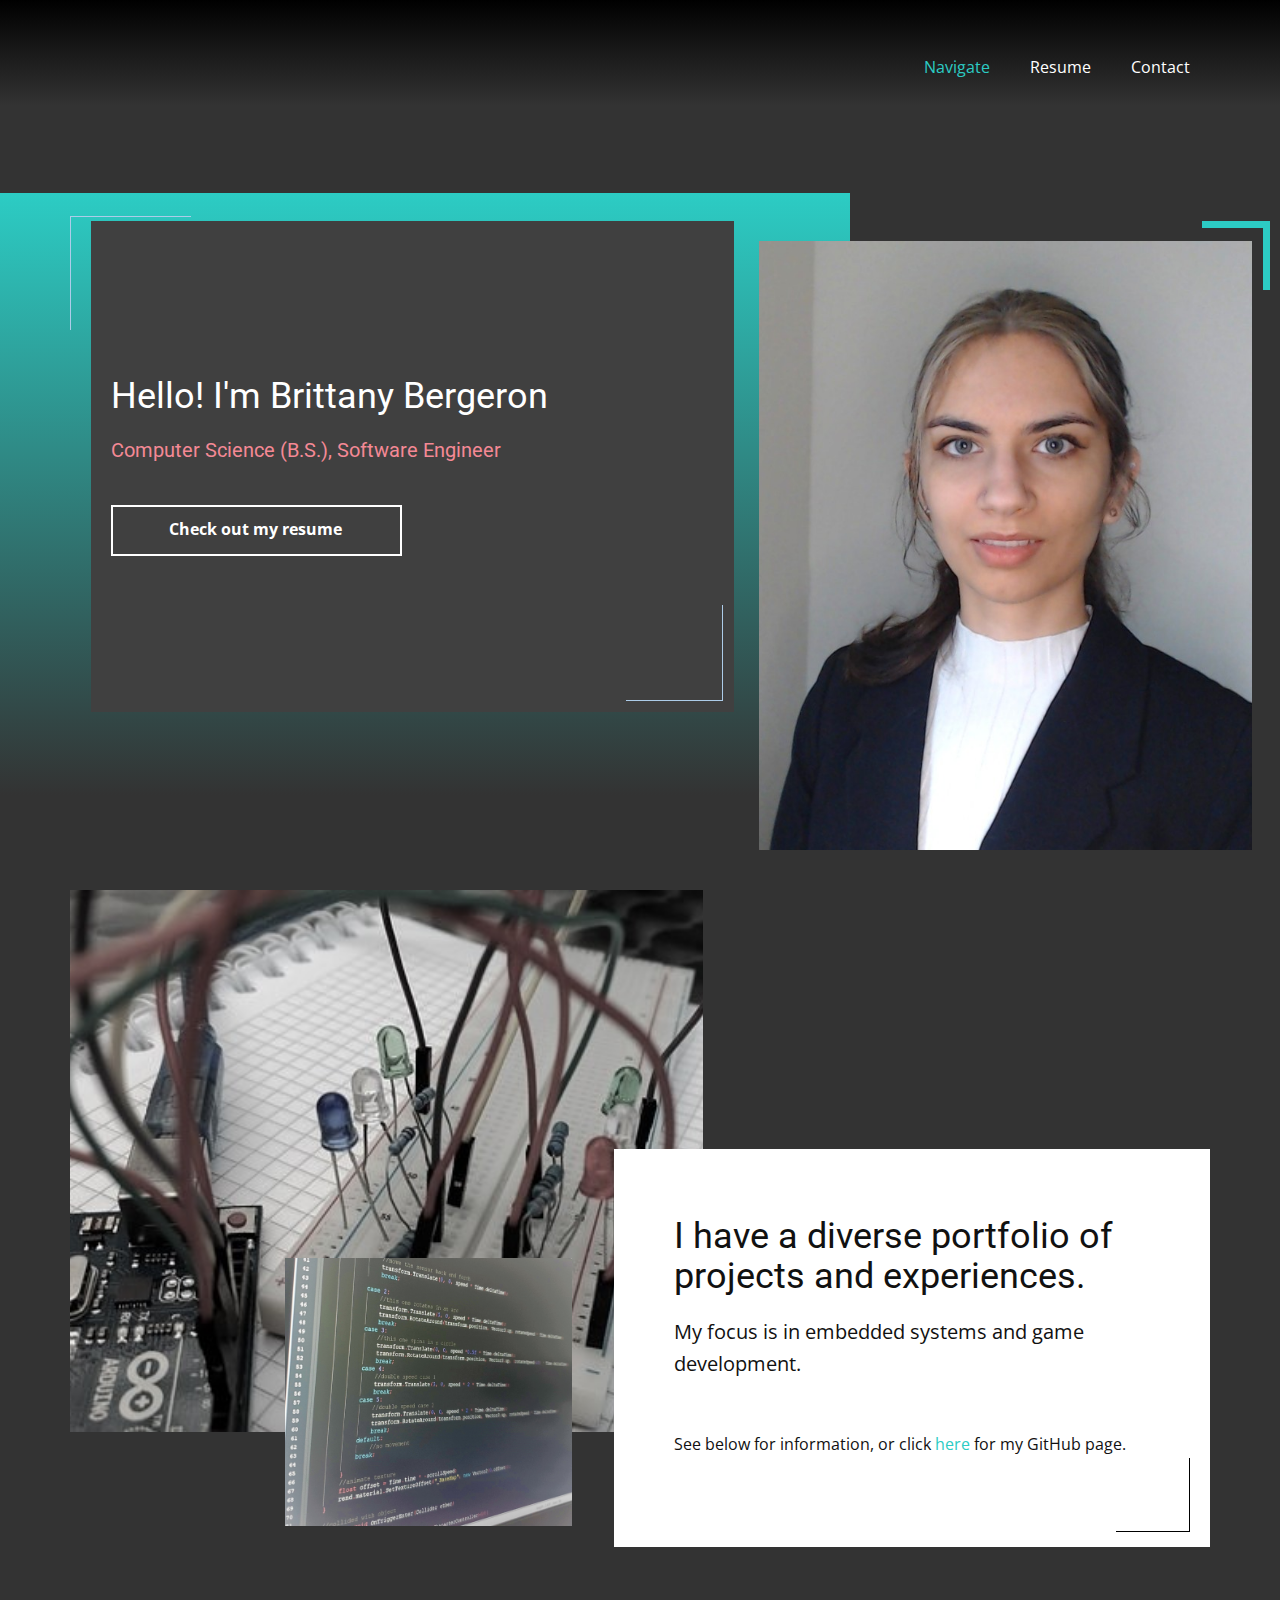
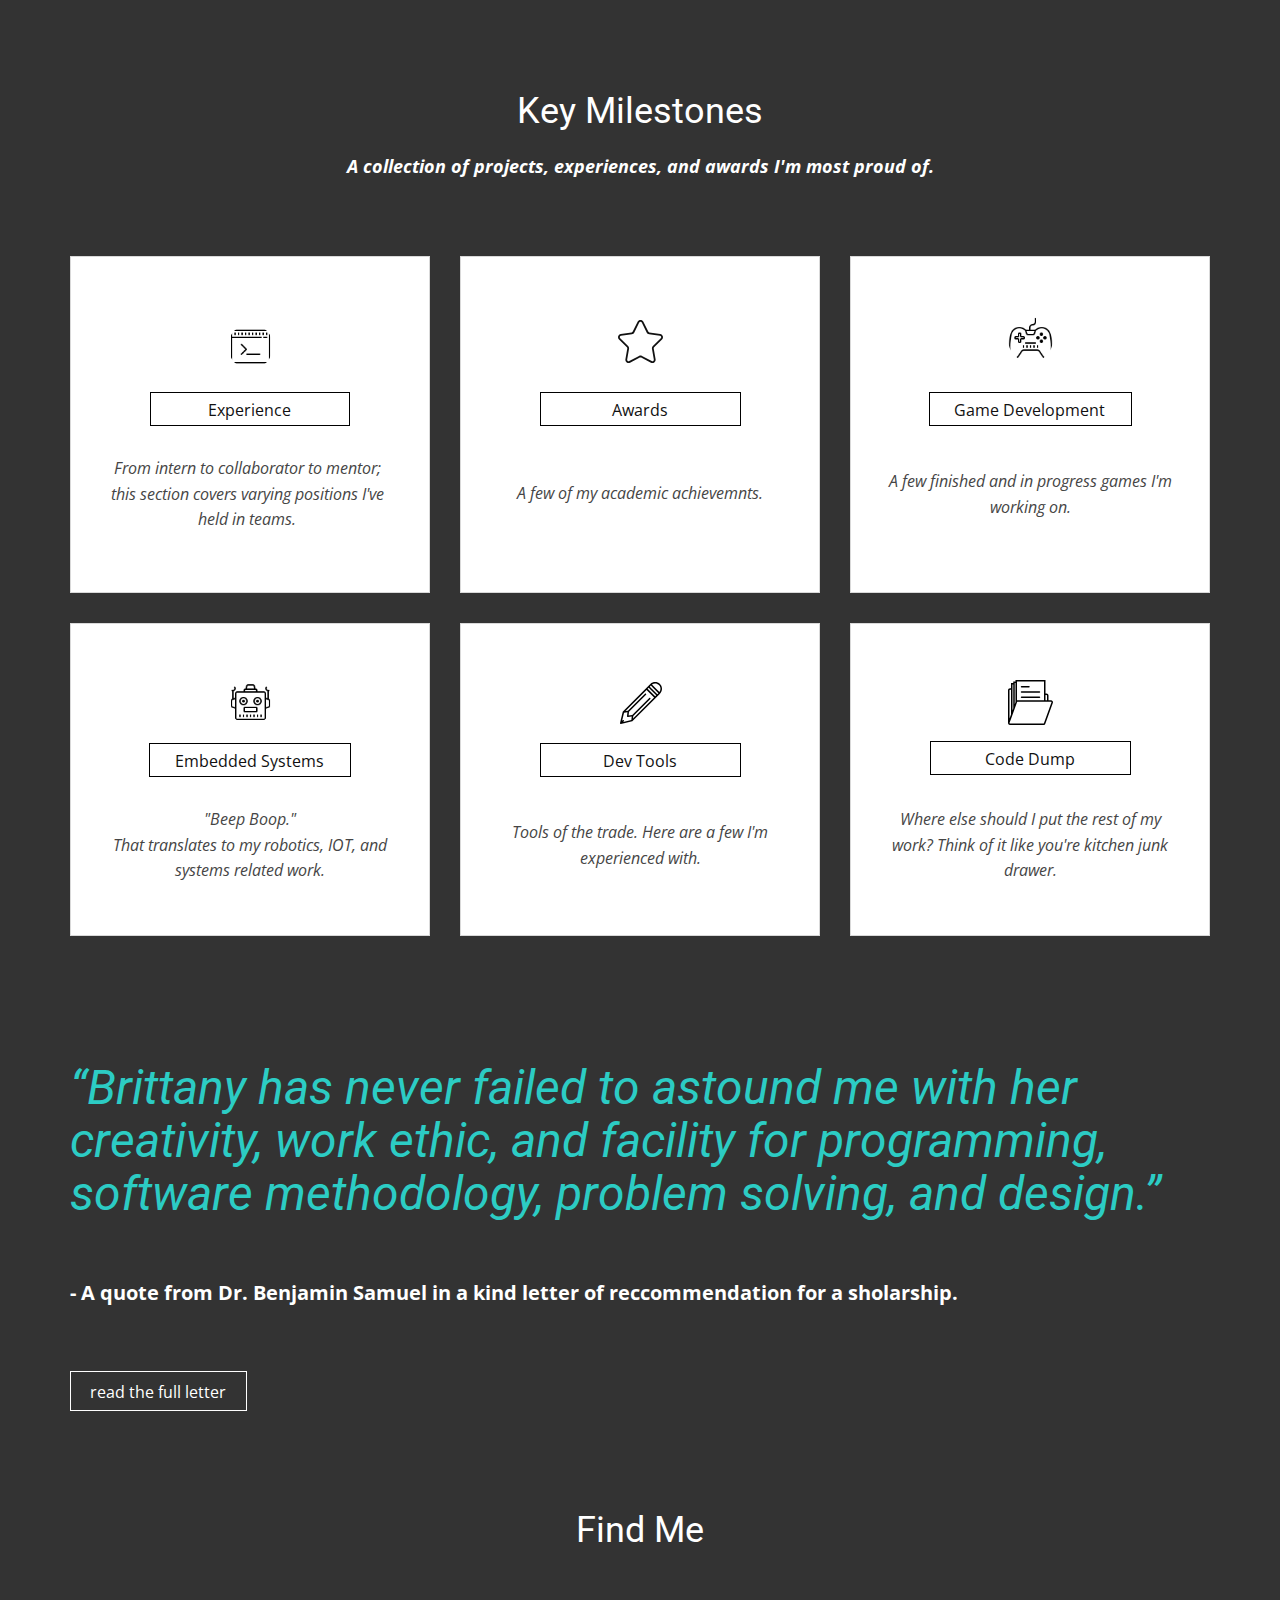
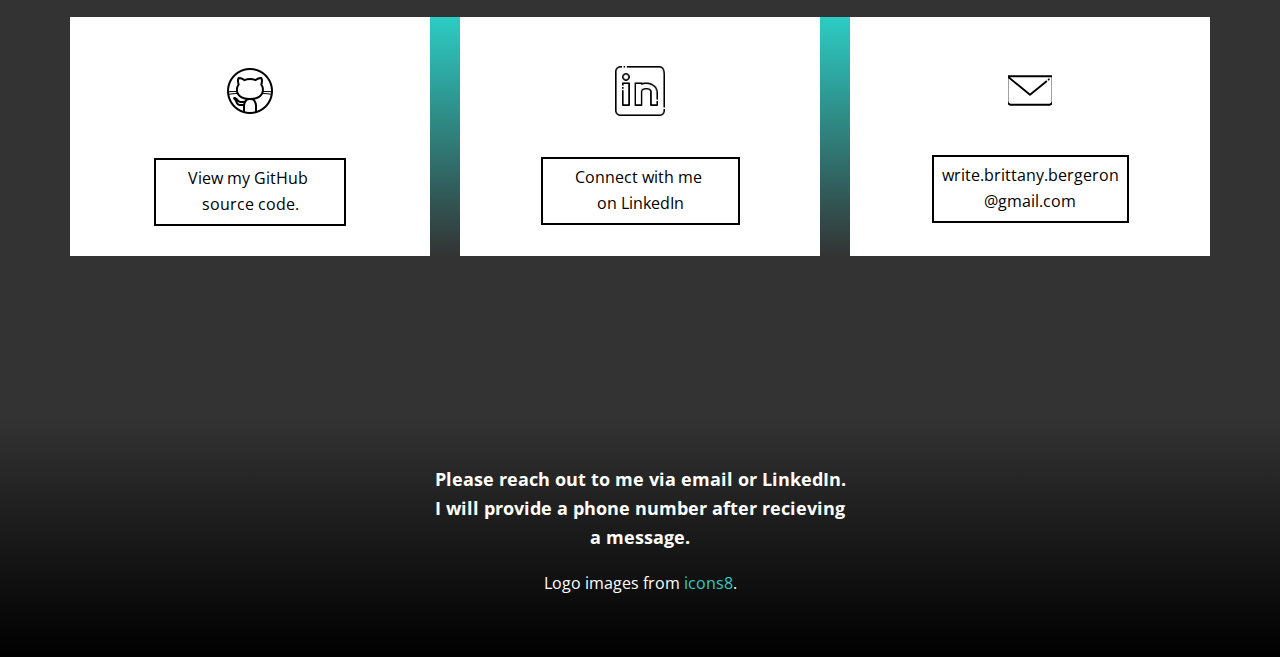
==== index.html @ 2bb457d1 "Add files via upload" ====
<!DOCTYPE html>
<html style="font-size: 16px;" lang="en-US">
  <head>
    <meta name="viewport" content="width=device-width, initial-scale=1.0">
    <meta charset="utf-8">
    <meta name="keywords" content="Hello! I'm ​Brittany​ Bergeron​, I have a diverse portfolio of projects and experiences,, Key Milestones, “​​Brittany has never failed to
astound me with her creativity, work ethic, and facility for programming, software methodology,
problem solving, and design.”, Find Me">
    <meta name="description" content="Brittany Bergeron's portfolio and resume available for your leisurely reading">
    <meta name="page_type" content="np-template-header-footer-from-plugin">
    <title>Home</title>
    <link rel="stylesheet" href="nicepage.css" media="screen">
<link rel="stylesheet" href="Home.css" media="screen">
    <script class="u-script" type="text/javascript" src="jquery.js" defer=""></script>
    <script class="u-script" type="text/javascript" src="nicepage.js" defer=""></script>
    <meta name="generator" content="Nicepage 3.24.3, nicepage.com">
    <link id="u-theme-google-font" rel="stylesheet" href="https://fonts.googleapis.com/css?family=Roboto:100,100i,300,300i,400,400i,500,500i,700,700i,900,900i|Open+Sans:300,300i,400,400i,600,600i,700,700i,800,800i">
    
    
    
    
    
    
    
    
    
    
    
    
    
    
    <script type="application/ld+json">{
		"@context": "http://schema.org",
		"@type": "Organization",
		"name": "BrittanyBergeron"
}</script>
    <meta name="theme-color" content="#478ac9">
    <meta property="og:title" content="Home">
    <meta property="og:description" content="Brittany Bergeron's portfolio and resume available for your leisurely reading">
    <meta property="og:type" content="website">
  </head>
  <body data-home-page="Home.html" data-home-page-title="Home" class="u-body"><header class="u-align-center-sm u-align-center-xs u-clearfix u-gradient u-header u-header" id="sec-1d52"><div class="u-clearfix u-sheet u-sheet-1">
        <nav class="u-align-left u-menu u-menu-dropdown u-offcanvas u-menu-1">
          <div class="menu-collapse" style="font-size: 1rem;">
            <a class="u-button-style u-nav-link" href="#">
              <svg class="u-svg-link" preserveAspectRatio="xMidYMin slice" viewBox="0 0 302 302" style=""><use xmlns:xlink="http://www.w3.org/1999/xlink" xlink:href="#svg-8a8f"></use></svg>
              <svg xmlns="http://www.w3.org/2000/svg" xmlns:xlink="http://www.w3.org/1999/xlink" version="1.1" id="svg-8a8f" x="0px" y="0px" viewBox="0 0 302 302" style="enable-background:new 0 0 302 302;" xml:space="preserve" class="u-svg-content"><g><rect y="36" width="302" height="30"></rect><rect y="236" width="302" height="30"></rect><rect y="136" width="302" height="30"></rect>
</g><g></g><g></g><g></g><g></g><g></g><g></g><g></g><g></g><g></g><g></g><g></g><g></g><g></g><g></g><g></g></svg>
            </a>
          </div>
          <div class="u-custom-menu u-nav-container">
            <ul class="u-nav u-unstyled u-nav-1"><li class="u-nav-item"><a class="u-button-style u-nav-link u-text-active-palette-4-dark-1 u-text-hover-palette-2-base u-text-white" style="padding: 10px 20px;">Navigate</a><div class="u-nav-popup"><ul class="u-h-spacing-20 u-nav u-unstyled u-v-spacing-10 u-nav-2"><li class="u-nav-item"><a class="u-button-style u-nav-link u-white" href="Home.html">Home</a>
</li><li class="u-nav-item"><a class="u-button-style u-nav-link u-white" href="Experience.html">Experience</a>
</li><li class="u-nav-item"><a class="u-button-style u-nav-link u-white" href="Home.html#carousel_bb54" data-page-id="85782911">Awards</a>
</li><li class="u-nav-item"><a class="u-button-style u-nav-link u-white" href="Game-Development.html">Game Development</a>
</li><li class="u-nav-item"><a class="u-button-style u-nav-link u-white" href="Embedded-Systems.html">Embedded Systems</a>
</li><li class="u-nav-item"><a class="u-button-style u-nav-link u-white" href="Home.html#carousel_bb54" data-page-id="85782911">Dev Tools</a>
</li><li class="u-nav-item"><a class="u-button-style u-nav-link u-white" href="Code-Dump.html">Code Dump</a>
</li></ul>
</div>
</li><li class="u-nav-item"><a class="u-button-style u-nav-link u-text-active-palette-4-dark-1 u-text-hover-palette-2-base u-text-white" href="Resume.html" style="padding: 10px 20px;">Resume</a>
</li><li class="u-nav-item"><a class="u-button-style u-nav-link u-text-active-palette-4-dark-1 u-text-hover-palette-2-base u-text-white" href="Home.html#carousel_67fb" data-page-id="85782911" style="padding: 10px 20px;">Contact</a>
</li></ul>
          </div>
          <div class="u-custom-menu u-nav-container-collapse">
            <div class="u-align-center u-black u-container-style u-inner-container-layout u-opacity u-opacity-95 u-sidenav">
              <div class="u-sidenav-overflow">
                <div class="u-menu-close"></div>
                <ul class="u-align-center u-nav u-popupmenu-items u-unstyled u-nav-3"><li class="u-nav-item"><a class="u-button-style u-nav-link" style="padding: 10px 20px;">Navigate</a><div class="u-nav-popup"><ul class="u-h-spacing-20 u-nav u-unstyled u-v-spacing-10 u-nav-4"><li class="u-nav-item"><a class="u-button-style u-nav-link" href="Home.html">Home</a>
</li><li class="u-nav-item"><a class="u-button-style u-nav-link" href="Experience.html">Experience</a>
</li><li class="u-nav-item"><a class="u-button-style u-nav-link" href="Home.html#carousel_bb54" data-page-id="85782911">Awards</a>
</li><li class="u-nav-item"><a class="u-button-style u-nav-link" href="Game-Development.html">Game Development</a>
</li><li class="u-nav-item"><a class="u-button-style u-nav-link" href="Embedded-Systems.html">Embedded Systems</a>
</li><li class="u-nav-item"><a class="u-button-style u-nav-link" href="Home.html#carousel_bb54" data-page-id="85782911">Dev Tools</a>
</li><li class="u-nav-item"><a class="u-button-style u-nav-link" href="Code-Dump.html">Code Dump</a>
</li></ul>
</div>
</li><li class="u-nav-item"><a class="u-button-style u-nav-link" href="Resume.html" style="padding: 10px 20px;">Resume</a>
</li><li class="u-nav-item"><a class="u-button-style u-nav-link" href="Home.html#carousel_67fb" data-page-id="85782911" style="padding: 10px 20px;">Contact</a>
</li></ul>
              </div>
            </div>
            <div class="u-black u-menu-overlay u-opacity u-opacity-70"></div>
          </div>
        </nav>
      </div></header>
    <section class="u-clearfix u-grey-80 u-section-1" id="carousel_174d">
      <div class="u-clearfix u-sheet u-sheet-1">
        <div class="u-gradient u-shape u-shape-rectangle u-shape-1"></div>
        <div class="u-align-left u-container-style u-grey-75 u-group u-similar-fill u-group-1">
          <div class="u-container-layout u-valign-middle u-container-layout-1">
            <h1 class="u-text u-text-1">Hello! I'm ​Brittany​ Bergeron </h1>
            <h5 class="u-text u-text-custom-color-2 u-text-2">Computer Science (B.S.), Software Engineer</h5>
            <a href="304419038" class="u-border-2 u-border-white u-btn u-button-style u-text-hover-palette-4-dark-1 u-btn-1">Check out my resume</a>
          </div>
        </div>
        <img class="u-image u-image-1" src="images/me.jfif" data-image-width="800" data-image-height="800">
        <div class="u-border-7 u-border-palette-4-dark-1 u-shape u-shape-bottom u-shape-left u-shape-2"></div>
        <div class="u-border-1 u-border-palette-1-light-2 u-shape u-shape-left u-shape-top u-shape-3"></div>
        <div class="u-border-1 u-border-palette-1-light-2 u-shape u-shape-bottom u-shape-right u-shape-4"></div>
      </div>
    </section>
    <section class="u-clearfix u-grey-80 u-section-2" id="carousel_111b">
      <div class="u-clearfix u-sheet u-valign-bottom-lg u-sheet-1">
        <div class="u-container-style u-expanded-width-sm u-expanded-width-xs u-group u-group-1">
          <div class="u-container-layout u-valign-bottom-sm u-container-layout-1">
            <img src="images/ard.jpg" class="u-align-left u-image u-image-1" data-image-width="604" data-image-height="340">
            <img src="images/comp1.jpg" alt="" class="u-align-left u-image u-image-2" data-image-width="2445" data-image-height="2764">
          </div>
        </div>
        <div class="u-align-left u-container-style u-group u-similar-fill u-white u-group-2">
          <div class="u-container-layout u-padding-12 u-container-layout-2">
            <h2 class="u-text u-text-1">I have a diverse portfolio of projects and experiences.</h2>
            <p class="u-text u-text-2">My focus is in embedded systems and game development.</p>
            <p class="u-text u-text-3">See below for information, or click <a href="https://github.com/Britt-B" class="u-active-none u-border-none u-btn u-button-link u-button-style u-hover-none u-none u-text-hover-custom-color-2 u-text-palette-4-dark-1 u-btn-1" target="_blank">here</a> for my GitHub page.
            </p>
            <div class="u-border-1 u-border-black u-shape u-shape-left u-shape-top u-shape-1"></div>
          </div>
        </div>
      </div>
    </section>
    <section class="u-clearfix u-grey-80 u-section-3" id="carousel_bb54">
      <div class="u-clearfix u-sheet u-sheet-1">
        <div class="u-align-center u-container-style u-group u-similar-fill u-group-1">
          <div class="u-container-layout u-padding-12 u-valign-middle u-container-layout-1">
            <h2 class="u-text u-text-body-alt-color u-text-1">Key Milestones</h2>
            <p class="u-text u-text-body-alt-color u-text-2">A collection of projects, experiences, and awards I'm most proud of.</p>
          </div>
        </div>
        <div class="u-clearfix u-disable-padding u-expanded-width u-gutter-30 u-layout-wrap u-layout-wrap-1">
          <div class="u-gutter-0 u-layout">
            <div class="u-layout-col">
              <div class="u-size-30">
                <div class="u-layout-row">
                  <div class="u-container-style u-layout-cell u-left-cell u-size-20 u-white u-layout-cell-1" data-href="https://nicepage.com/k/adult-html-templates">
                    <div class="u-border-1 u-border-grey-light-1 u-container-layout u-padding-6 u-container-layout-2"><span class="u-file-icon u-icon u-icon-circle u-icon-1"><img src="images/console.png" alt=""></span>
                      <a href="Experience.html" data-page-id="1407320680" class="u-align-center-md u-align-center-sm u-align-center-xs u-border-1 u-border-black u-btn u-button-style u-hover-custom-color-11 u-none u-text-body-color u-text-hover-palette-4-dark-1 u-btn-1">
                        <span style="font-size: 1rem;">Experience</span>
                        <br>
                      </a>
                      <p class="u-align-center u-text u-text-grey-dark-1 u-text-3">From intern to collaborator to mentor; this section covers varying positions I've held in teams.</p>
                    </div>
                  </div>
                  <div class="u-align-center u-container-style u-layout-cell u-size-20 u-white u-layout-cell-2">
                    <div class="u-border-1 u-border-grey-light-1 u-container-layout u-padding-6 u-container-layout-3"><span class="u-icon u-icon-circle u-icon-2"><svg class="u-svg-link" preserveAspectRatio="xMidYMin slice" viewBox="0 0 49.94 49.94" style=""><use xmlns:xlink="http://www.w3.org/1999/xlink" xlink:href="#svg-fd7d"></use></svg><svg class="u-svg-content" viewBox="0 0 49.94 49.94" x="0px" y="0px" id="svg-fd7d" style="enable-background:new 0 0 49.94 49.94;"><path d="M48.856,22.731c0.983-0.958,1.33-2.364,0.906-3.671c-0.425-1.307-1.532-2.24-2.892-2.438l-12.092-1.757
	c-0.515-0.075-0.96-0.398-1.19-0.865L28.182,3.043c-0.607-1.231-1.839-1.996-3.212-1.996c-1.372,0-2.604,0.765-3.211,1.996
	L16.352,14c-0.23,0.467-0.676,0.79-1.191,0.865L3.069,16.623C1.71,16.82,0.603,17.753,0.178,19.06
	c-0.424,1.307-0.077,2.713,0.906,3.671l8.749,8.528c0.373,0.364,0.544,0.888,0.456,1.4L8.224,44.702
	c-0.232,1.353,0.313,2.694,1.424,3.502c1.11,0.809,2.555,0.914,3.772,0.273l10.814-5.686c0.461-0.242,1.011-0.242,1.472,0
	l10.815,5.686c0.528,0.278,1.1,0.415,1.669,0.415c0.739,0,1.475-0.231,2.103-0.688c1.111-0.808,1.656-2.149,1.424-3.502
	L39.651,32.66c-0.088-0.513,0.083-1.036,0.456-1.4L48.856,22.731z M37.681,32.998l2.065,12.042c0.104,0.606-0.131,1.185-0.629,1.547
	c-0.499,0.361-1.12,0.405-1.665,0.121l-10.815-5.687c-0.521-0.273-1.095-0.411-1.667-0.411s-1.145,0.138-1.667,0.412l-10.813,5.686
	c-0.547,0.284-1.168,0.24-1.666-0.121c-0.498-0.362-0.732-0.94-0.629-1.547l2.065-12.042c0.199-1.162-0.186-2.348-1.03-3.17
	L2.48,21.299c-0.441-0.43-0.591-1.036-0.4-1.621c0.19-0.586,0.667-0.988,1.276-1.077l12.091-1.757
	c1.167-0.169,2.176-0.901,2.697-1.959l5.407-10.957c0.272-0.552,0.803-0.881,1.418-0.881c0.616,0,1.146,0.329,1.419,0.881
	l5.407,10.957c0.521,1.058,1.529,1.79,2.696,1.959l12.092,1.757c0.609,0.089,1.086,0.491,1.276,1.077
	c0.19,0.585,0.041,1.191-0.4,1.621l-8.749,8.528C37.866,30.65,37.481,31.835,37.681,32.998z"></path></svg></span>
                      <a href="#sec-a2e9" class="u-border-1 u-border-black u-btn u-button-style u-dialog-link u-hover-custom-color-11 u-none u-text-body-color u-text-hover-custom-color-2 u-btn-2">
                        <span style="font-size: 1rem;">Awards</span>
                        <br>
                      </a>
                      <p class="u-text u-text-grey-dark-1 u-text-4">A few of my academic achievemnts.</p>
                    </div>
                  </div>
                  <div class="u-align-center u-container-style u-layout-cell u-right-cell u-size-20 u-white u-layout-cell-3">
                    <div class="u-border-1 u-border-grey-light-1 u-container-layout u-padding-6 u-container-layout-4"><span class="u-file-icon u-icon u-icon-circle u-icon-3"><img src="images/game.png" alt=""></span>
                      <a href="Projects.html#carousel_7590" data-page-id="271660584" class="u-align-center-xs u-border-1 u-border-black u-btn u-button-style u-hover-custom-color-11 u-none u-text-body-color u-text-hover-palette-4-dark-1 u-btn-3">
                        <span style="font-size: 1rem;">Game Development</span>
                        <br>
                      </a>
                      <p class="u-text u-text-grey-dark-1 u-text-5">A few finished and in progress games I'm working on.</p>
                    </div>
                  </div>
                </div>
              </div>
              <div class="u-size-30">
                <div class="u-layout-row">
                  <div class="u-align-center u-container-style u-layout-cell u-left-cell u-size-20 u-white u-layout-cell-4">
                    <div class="u-border-1 u-border-grey-light-1 u-container-layout u-padding-6 u-container-layout-5"><span class="u-file-icon u-icon u-icon-circle u-text-black u-icon-4"><img src="images/bot.png" alt=""></span>
                      <a href="Projects.html#sec-c06f" data-page-id="271660584" class="u-align-center-xs u-border-1 u-border-black u-btn u-button-style u-none u-text-body-color u-text-hover-custom-color-2 u-btn-4">
                        <span style="font-size: 1rem;">Embedded Systems</span>
                        <br>
                      </a>
                      <p class="u-text u-text-grey-dark-1 u-text-6">"Beep Boop."<br>That translates to my robotics, IOT, and systems related work.
                      </p>
                    </div>
                  </div>
                  <div class="u-align-center u-container-style u-layout-cell u-size-20 u-white u-layout-cell-5">
                    <div class="u-border-1 u-border-grey-light-1 u-container-layout u-padding-6 u-valign-top-sm u-valign-top-xs u-container-layout-6"><span class="u-icon u-icon-circle u-icon-5"><svg class="u-svg-link" preserveAspectRatio="xMidYMin slice" viewBox="0 0 55.25 55.25" style=""><use xmlns:xlink="http://www.w3.org/1999/xlink" xlink:href="#svg-c514"></use></svg><svg class="u-svg-content" viewBox="0 0 55.25 55.25" x="0px" y="0px" id="svg-c514" style="enable-background:new 0 0 55.25 55.25;"><path d="M52.618,2.631c-3.51-3.508-9.219-3.508-12.729,0L3.827,38.693C3.81,38.71,3.8,38.731,3.785,38.749
	c-0.021,0.024-0.039,0.05-0.058,0.076c-0.053,0.074-0.094,0.153-0.125,0.239c-0.009,0.026-0.022,0.049-0.029,0.075
	c-0.003,0.01-0.009,0.02-0.012,0.03l-3.535,14.85c-0.016,0.067-0.02,0.135-0.022,0.202C0.004,54.234,0,54.246,0,54.259
	c0.001,0.114,0.026,0.225,0.065,0.332c0.009,0.025,0.019,0.047,0.03,0.071c0.049,0.107,0.11,0.21,0.196,0.296
	c0.095,0.095,0.207,0.168,0.328,0.218c0.121,0.05,0.25,0.075,0.379,0.075c0.077,0,0.155-0.009,0.231-0.027l14.85-3.535
	c0.027-0.006,0.051-0.021,0.077-0.03c0.034-0.011,0.066-0.024,0.099-0.039c0.072-0.033,0.139-0.074,0.201-0.123
	c0.024-0.019,0.049-0.033,0.072-0.054c0.008-0.008,0.018-0.012,0.026-0.02l36.063-36.063C56.127,11.85,56.127,6.14,52.618,2.631z
	 M51.204,4.045c2.488,2.489,2.7,6.397,0.65,9.137l-9.787-9.787C44.808,1.345,48.716,1.557,51.204,4.045z M46.254,18.895l-9.9-9.9
	l1.414-1.414l9.9,9.9L46.254,18.895z M4.961,50.288c-0.391-0.391-1.023-0.391-1.414,0L2.79,51.045l2.554-10.728l4.422-0.491
	l-0.569,5.122c-0.004,0.038,0.01,0.073,0.01,0.11c0,0.038-0.014,0.072-0.01,0.11c0.004,0.033,0.021,0.06,0.028,0.092
	c0.012,0.058,0.029,0.111,0.05,0.165c0.026,0.065,0.057,0.124,0.095,0.181c0.031,0.046,0.062,0.087,0.1,0.127
	c0.048,0.051,0.1,0.094,0.157,0.134c0.045,0.031,0.088,0.06,0.138,0.084C9.831,45.982,9.9,46,9.972,46.017
	c0.038,0.009,0.069,0.03,0.108,0.035c0.036,0.004,0.072,0.006,0.109,0.006c0,0,0.001,0,0.001,0c0,0,0.001,0,0.001,0h0.001
	c0,0,0.001,0,0.001,0c0.036,0,0.073-0.002,0.109-0.006l5.122-0.569l-0.491,4.422L4.204,52.459l0.757-0.757
	C5.351,51.312,5.351,50.679,4.961,50.288z M17.511,44.809L39.889,22.43c0.391-0.391,0.391-1.023,0-1.414s-1.023-0.391-1.414,0
	L16.097,43.395l-4.773,0.53l0.53-4.773l22.38-22.378c0.391-0.391,0.391-1.023,0-1.414s-1.023-0.391-1.414,0L10.44,37.738
	l-3.183,0.354L34.94,10.409l9.9,9.9L17.157,47.992L17.511,44.809z M49.082,16.067l-9.9-9.9l1.415-1.415l9.9,9.9L49.082,16.067z"></path></svg></span>
                      <a href="#sec-a17e" class="u-border-1 u-border-black u-btn u-button-style u-dialog-link u-hover-custom-color-11 u-none u-text-body-color u-text-hover-palette-4-dark-1 u-btn-5">
                        <span style="font-size: 16px;">Dev Tools</span>
                      </a>
                      <p class="u-text u-text-grey-dark-1 u-text-7">Tools of the trade. Here are a few I'm experienced with.<br>
                      </p>
                    </div>
                  </div>
                  <div class="u-align-center u-container-style u-layout-cell u-right-cell u-size-20 u-white u-layout-cell-6">
                    <div class="u-border-1 u-border-grey-light-1 u-container-layout u-padding-6 u-container-layout-7"><span class="u-icon u-icon-circle u-icon-6"><svg class="u-svg-link" preserveAspectRatio="xMidYMin slice" viewBox="0 0 60 60" style=""><use xmlns:xlink="http://www.w3.org/1999/xlink" xlink:href="#svg-5964"></use></svg><svg class="u-svg-content" viewBox="0 0 60 60" x="0px" y="0px" id="svg-5964" style="enable-background:new 0 0 60 60;"><g><path d="M57.49,27H54v-6.268C54,19.226,52.774,18,51.268,18H50V0H10v2H7v2H4v7H2.732C1.226,11,0,12.226,0,13.732v43.687l0.006,0
		c-0.005,0.563,0.17,1.114,0.522,1.575C1.018,59.634,1.76,60,2.565,60h44.759c1.157,0,2.175-0.78,2.449-1.813L60,30.149v-0.177
		C60,28.25,58.944,27,57.49,27z M51.268,20C51.672,20,52,20.328,52,20.732V27h-2v-7H51.268z M48,2v16v9H12.731
		c-0.233,0-0.457,0.039-0.674,0.098c-0.018,0.005-0.039,0.003-0.057,0.008V2H48z M10,4v25.585l-0.063,0.173L9,32.326V4H10z M6,6h1
		v31.81l-1,2.741V11V6z M2,13.732C2,13.328,2.329,13,2.732,13H4v32.943l-2,5.455V13.732z M47.868,57.584
		C47.803,57.829,47.579,58,47.324,58H2.565c-0.243,0-0.385-0.139-0.448-0.222c-0.063-0.082-0.16-0.256-0.123-0.408L4,51.87v0.001
		l3-8.225l0,0l3-8.225v0.003l1.932-5.301L12,29.938l0,0l0.16-0.439l0.026-0.082C12.252,29.172,12.477,29,12.731,29H48h2h4h3.49
		c0.379,0,0.477,0.546,0.501,0.819L47.868,57.584z"></path><path d="M18,17h24c0.552,0,1-0.447,1-1s-0.448-1-1-1H18c-0.552,0-1,0.447-1,1S17.448,17,18,17z"></path><path d="M18,10h10c0.552,0,1-0.447,1-1s-0.448-1-1-1H18c-0.552,0-1,0.447-1,1S17.448,10,18,10z"></path><path d="M18,24h24c0.552,0,1-0.447,1-1s-0.448-1-1-1H18c-0.552,0-1,0.447-1,1S17.448,24,18,24z"></path>
</g></svg></span>
                      <a href="Projects.html#carousel_bf39" data-page-id="271660584" class="u-align-center-xs u-border-1 u-border-black u-btn u-button-style u-hover-custom-color-11 u-none u-text-body-color u-text-hover-custom-color-2 u-btn-6">
                        <span style="font-size: 1rem;">Code Dump</span>
                        <br>
                      </a>
                      <p class="u-text u-text-grey-dark-1 u-text-8">Where else should I put the rest of my work? Think of it like you're kitchen junk drawer.</p>
                    </div>
                  </div>
                </div>
              </div>
            </div>
          </div>
        </div>
      </div>
    </section>
    <section class="u-clearfix u-grey-80 u-valign-middle-md u-valign-middle-sm u-valign-middle-xs u-section-4" id="carousel_2af1">
      <div class="u-clearfix u-sheet u-sheet-1">
        <div class="u-align-left u-container-style u-expanded-width u-group u-similar-fill u-group-1">
          <div class="u-container-layout u-container-layout-1">
            <h2 class="u-heading-font u-text u-text-palette-4-dark-1 u-text-1">“​​Brittany has never failed to
astound me with her creativity, work ethic, and facility for programming, software methodology,
problem solving, and design.”</h2>
            <p class="u-text u-text-white u-text-2">- A quote from Dr. Benjamin Samuel in a kind letter of reccommendation for a sholarship.</p>
            <a href="files/Brittany_Bergeron_Letter_Rec.pdf" class="u-border-1 u-border-white u-btn u-button-style u-file-link u-none u-text-body-alt-color u-text-hover-palette-4-dark-1 u-btn-1" target="_blank">
              <span style="font-size: 1rem;">read the full letter</span>
              <br>
            </a>
          </div>
        </div>
      </div>
    </section>
    <section class="u-clearfix u-grey-80 u-section-5" id="carousel_67fb">
      <div class="u-clearfix u-sheet u-sheet-1">
        <div class="u-align-center u-container-style u-group u-similar-fill u-group-1">
          <div class="u-container-layout u-padding-12">
            <h2 class="u-text u-text-1">Find Me</h2>
          </div>
        </div>
        <div class="u-expanded-width u-gradient u-shape u-shape-rectangle u-shape-1"></div>
        <div class="u-clearfix u-disable-padding u-expanded-width u-gutter-30 u-layout-wrap u-layout-wrap-1">
          <div class="u-gutter-0 u-layout">
            <div class="u-layout-row">
              <div class="u-align-left u-container-style u-layout-cell u-left-cell u-similar-fill u-size-20 u-size-20-md u-white u-layout-cell-1">
                <div class="u-container-layout u-padding-6 u-container-layout-2"><span class="u-align-center-lg u-align-center-md u-align-center-sm u-align-center-xs u-file-icon u-icon u-icon-circle u-text-palette-1-base u-icon-1" data-href="https://github.com/Britt-B" data-target="_blank"><img src="images/gh.png" alt=""></span>
                  <a class="u-active-none u-align-center-lg u-align-center-md u-align-center-sm u-align-center-xs u-border-2 u-border-black u-btn u-button-style u-hover-custom-color-11 u-none u-text-hover-custom-color-2 u-btn-1" href="https://github.com/Britt-B" target="_blank">View my GitHub&nbsp;<br>source code.
                  </a>
                </div>
              </div>
              <div class="u-container-style u-layout-cell u-similar-fill u-size-20 u-size-20-md u-white u-layout-cell-2">
                <div class="u-container-layout u-padding-6 u-container-layout-3"><span class="u-file-icon u-icon u-icon-rectangle u-text-palette-1-base u-icon-2" data-href="https://www.linkedin.com/in/brittany-bergeron-555552119/" data-target="_blank"><img src="images/ln.png" alt=""></span>
                  <a class="u-active-none u-border-2 u-border-black u-btn u-button-style u-hover-custom-color-11 u-none u-text-hover-palette-4-dark-1 u-btn-2" href="https://www.linkedin.com/feed/" target="_blank">Connect with me&nbsp;<br>on LinkedIn
                  </a>
                </div>
              </div>
              <div class="u-container-style u-layout-cell u-right-cell u-similar-fill u-size-20 u-size-20-md u-white u-layout-cell-3">
                <div class="u-container-layout u-padding-6 u-container-layout-4"><span class="u-align-center-lg u-align-center-md u-align-center-sm u-align-center-xs u-icon u-icon-circle u-text-black u-icon-3" data-href="mailto:write.brittany.bergeron@gmail.com"><svg class="u-svg-link" preserveAspectRatio="xMidYMin slice" viewBox="0 0 512.001 512.001"><use xmlns:xlink="http://www.w3.org/1999/xlink" xlink:href="#svg-e519"></use></svg><svg id="svg-e519" x="0px" y="0px" viewBox="0 0 512.001 512.001" style="enable-background:new 0 0 512.001 512.001;" class="u-svg-content"><g><g><path d="M501.801,90.455H10.199C4.567,90.455,0,95.021,0,100.654v268.728c0,28.764,23.4,52.165,52.165,52.165h407.671    c28.764,0,52.165-23.401,52.165-52.165V100.654C512,95.021,507.433,90.455,501.801,90.455z M491.602,369.381    c0,17.516-14.25,31.766-31.766,31.766H52.165c-17.516,0-31.766-14.251-31.766-31.766V122.906l229.14,187.584    c1.88,1.538,4.17,2.307,6.461,2.307c2.287,0,4.574-0.767,6.452-2.3l177.306-144.829c4.362-3.564,5.01-9.988,1.447-14.351    c-3.565-4.363-9.988-5.011-14.351-1.446L256.007,289.423L37.879,110.853h453.723V369.381z"></path>
</g>
</g><g><g><path d="M469.923,127.859c-3.563-4.363-9.99-5.011-14.35-1.447l-3.06,2.499c-4.363,3.564-5.011,9.988-1.448,14.351    c2.015,2.468,4.948,3.747,7.905,3.747c2.269,0,4.552-0.754,6.445-2.3l3.06-2.499C472.838,138.647,473.486,132.222,469.923,127.859    z"></path>
</g>
</g><g></g><g></g><g></g><g></g><g></g><g></g><g></g><g></g><g></g><g></g><g></g><g></g><g></g><g></g><g></g></svg></span>
                  <a class="u-active-none u-border-2 u-border-black u-btn u-button-style u-hover-custom-color-11 u-none u-text-hover-custom-color-2 u-btn-3" href="mailto:write.brittany.bergeron@gmail.com" target="_blank"> write.brittany.bergeron<br>@gmail.com
                  </a>
                </div>
              </div>
            </div>
          </div>
        </div>
      </div>
    </section>
    
    
    
    
    
    
    
    
    
    
    <footer class="u-align-center u-clearfix u-footer u-gradient u-footer" id="sec-4b25"><div class="u-clearfix u-sheet u-sheet-1">
        <p class="u-small-text u-text u-text-body-alt-color u-text-variant u-text-1">Please reach out to me via email or LinkedIn. I will provide a phone number after recieving a message. </p>
        <p class="u-text u-text-body-alt-color u-text-2">Logo images from <a href="https://icons8.com" class="u-active-none u-border-none u-btn u-button-link u-button-style u-hover-none u-none u-text-hover-custom-color-2 u-text-palette-4-dark-1 u-btn-1" target="_blank">icons8</a>. 
        </p>
      </div></footer>
  <section class="u-align-center u-black u-clearfix u-container-style u-dialog-block u-opacity u-opacity-70 u-valign-top u-section-9" id="sec-a2e9">
      <div class="u-align-center u-container-style u-dialog u-shape-rectangle u-white u-dialog-1">
        <div class="u-container-layout u-container-layout-1">
          <div class="u-clearfix u-expanded-width-lg u-expanded-width-md u-expanded-width-xl u-layout-wrap u-layout-wrap-1">
            <div class="u-layout">
              <div class="u-layout-row">
                <div class="u-size-30">
                  <div class="u-layout-col">
                    <div class="u-container-style u-layout-cell u-size-30 u-layout-cell-1">
                      <div class="u-container-layout u-valign-top u-container-layout-2">
                        <h3 class="u-text u-text-1">Dean's List</h3>
                        <p class="u-align-justify u-text u-text-2">Awarded Dean's list over the span of my computer science career from University of New Orleans and University of Houston - Downtown [2019-2021]. My final GPA is 3.9.</p>
                        <h3 class="u-text u-text-3">Honor's Society</h3>
                        <p class="u-align-justify u-text u-text-4">After recieving invitations from various honor societies, I accepted the National Society of Leadership and Success.</p>
                      </div>
                    </div>
                    <div class="u-container-style u-layout-cell u-size-30 u-layout-cell-2">
                      <div class="u-container-layout u-valign-bottom-sm u-valign-middle-xs u-container-layout-3">
                        <img class="u-image u-image-default u-image-1" src="images/cosurp_list_LI.jpg" alt="" data-image-width="958" data-image-height="512">
                      </div>
                    </div>
                  </div>
                </div>
                <div class="u-size-30">
                  <div class="u-layout-col">
                    <div class="u-container-style u-layout-cell u-size-60 u-layout-cell-3">
                      <div class="u-container-layout u-container-layout-4">
                        <img class="u-expand-resize u-image u-image-default u-image-2" data-image-width="1280" data-image-height="852" src="images/Tolmas_LI.jpg">
                        <h3 class="u-text u-text-5">Tolmas Scholar Award</h3>
                        <p class="u-align-justify u-text u-text-6">That's me! Tolmas Scholars are students selected from a pool of interested applicants to work on a research project with a professor. See my work on <a href="Experience.html#sec-b192" data-page-id="1407320680" class="u-active-none u-border-none u-btn u-button-link u-button-style u-hover-none u-none u-text-hover-custom-color-2 u-text-palette-4-dark-1 u-btn-1">IRPG with Dr. Samuel</a> and the resulting presentation at <a href="Experience.html#sec-b192" data-page-id="1407320680" class="u-active-none u-border-none u-btn u-button-link u-button-style u-hover-none u-none u-text-hover-custom-color-2 u-text-palette-4-dark-1 u-btn-2">Innovate UNO</a>&nbsp;for more information. You can check out the article from UNO <a href="https://www.uno.edu/news/2019-01-24/uno-awards-over-400000-research-and-scholarly-endeavors" class="u-active-none u-border-none u-btn u-button-link u-button-style u-hover-none u-none u-text-hover-custom-color-2 u-text-palette-4-dark-1 u-btn-3" target="_blank">here</a>.
                        </p>
                      </div>
                    </div>
                  </div>
                </div>
              </div>
            </div>
          </div>
        </div><button class="u-dialog-close-button u-icon u-text-grey-75 u-icon-1">
        <svg class="u-svg-link" preserveAspectRatio="xMidYMin slice" viewBox="0 0 409.806 409.806" style=""><use xmlns:xlink="http://www.w3.org/1999/xlink" xlink:href="#svg-4e2d"></use></svg>
        <svg xmlns="http://www.w3.org/2000/svg" xmlns:xlink="http://www.w3.org/1999/xlink" version="1.1" xml:space="preserve" class="u-svg-content" viewBox="0 0 409.806 409.806" x="0px" y="0px" id="svg-4e2d" style="enable-background:new 0 0 409.806 409.806;"><g><g><path d="M228.929,205.01L404.596,29.343c6.78-6.548,6.968-17.352,0.42-24.132c-6.548-6.78-17.352-6.968-24.132-0.42    c-0.142,0.137-0.282,0.277-0.42,0.42L204.796,180.878L29.129,5.21c-6.78-6.548-17.584-6.36-24.132,0.42    c-6.388,6.614-6.388,17.099,0,23.713L180.664,205.01L4.997,380.677c-6.663,6.664-6.663,17.468,0,24.132    c6.664,6.662,17.468,6.662,24.132,0l175.667-175.667l175.667,175.667c6.78,6.548,17.584,6.36,24.132-0.42    c6.387-6.614,6.387-17.099,0-23.712L228.929,205.01z"></path>
</g>
</g></svg>
      </button>
      </div>
    </section><style>.u-section-9 {
  min-height: 1393px;
}

.u-section-9 .u-dialog-1 {
  width: 927px;
  min-height: 600px;
  background-image: none;
  margin: 0 auto 60px;
}

.u-section-9 .u-container-layout-1 {
  padding: 0;
}

.u-section-9 .u-layout-wrap-1 {
  width: 320px;
  margin: 0 auto;
}

.u-section-9 .u-layout-cell-1 {
  min-height: 200px;
}

.u-section-9 .u-container-layout-2 {
  padding: 30px;
}

.u-section-9 .u-text-1 {
  margin: 0 10px;
}

.u-section-9 .u-text-2 {
  margin: 20px 10px 0;
}

.u-section-9 .u-text-3 {
  margin: 20px 10px 0;
}

.u-section-9 .u-text-4 {
  margin: 20px 10px 0;
}

.u-section-9 .u-layout-cell-2 {
  min-height: 279px;
}

.u-section-9 .u-container-layout-3 {
  padding: 20px 23px;
}

.u-section-9 .u-image-1 {
  width: 410px;
  height: 219px;
  box-shadow: 5px 5px 20px 0 rgba(0,0,0,0.4);
  margin: 0 0 0 auto;
}

.u-section-9 .u-layout-cell-3 {
  min-height: 646px;
}

.u-section-9 .u-container-layout-4 {
  padding: 30px;
}

.u-section-9 .u-image-2 {
  width: 349px;
  height: 293px;
  object-position: 100% 50%;
  box-shadow: -2px 2px 8px 0 rgba(128,128,128,1);
  margin: 0 auto 0 20px;
}

.u-section-9 .u-text-5 {
  margin: 44px 21px 0;
}

.u-section-9 .u-text-6 {
  margin: 19px 21px 0;
}

.u-section-9 .u-btn-1 {
  background-image: none;
  padding: 0;
}

.u-section-9 .u-btn-2 {
  background-image: none;
  padding: 0;
}

.u-section-9 .u-btn-3 {
  background-image: none;
  padding: 0;
}

.u-section-9 .u-icon-1 {
  width: 16px;
  height: 16px;
  left: auto;
  top: 14px;
  position: absolute;
  right: 14px;
}

@media (max-width: 1199px) {
  .u-section-9 .u-dialog-1 {
    width: 927px;
    height: auto;
  }

  .u-section-9 .u-layout-wrap-1 {
    margin-right: initial;
    margin-left: initial;
    width: auto;
  }

  .u-section-9 .u-layout-cell-1 {
    min-height: 165px;
  }

  .u-section-9 .u-layout-cell-2 {
    min-height: 230px;
  }

  .u-section-9 .u-image-1 {
    margin-right: 0;
  }

  .u-section-9 .u-layout-cell-3 {
    min-height: 533px;
  }

  .u-section-9 .u-image-2 {
    width: 349px;
  }

  .u-section-9 .u-text-5 {
    margin-right: 21px;
    margin-left: 21px;
  }

  .u-section-9 .u-text-6 {
    margin-right: 20px;
    margin-left: 21px;
  }
}

@media (max-width: 991px) {
  .u-section-9 .u-dialog-1 {
    width: 720px;
  }

  .u-section-9 .u-container-layout-1 {
    padding-top: 29px;
  }

  .u-section-9 .u-layout-cell-1 {
    min-height: 100px;
  }

  .u-section-9 .u-text-1 {
    margin-left: 0;
    margin-right: 0;
  }

  .u-section-9 .u-text-2 {
    margin-left: 0;
    margin-right: 0;
  }

  .u-section-9 .u-text-3 {
    margin-left: 0;
    margin-right: 0;
  }

  .u-section-9 .u-text-4 {
    margin-left: 0;
    margin-right: 0;
  }

  .u-section-9 .u-layout-cell-2 {
    min-height: 176px;
  }

  .u-section-9 .u-image-1 {
    width: 313px;
    height: 167px;
  }

  .u-section-9 .u-layout-cell-3 {
    min-height: 100px;
  }

  .u-section-9 .u-image-2 {
    width: 300px;
    height: 252px;
    margin-left: 0;
  }

  .u-section-9 .u-text-5 {
    margin-right: 0;
    margin-left: 0;
  }

  .u-section-9 .u-text-6 {
    margin-right: 0;
    margin-left: 0;
  }
}

@media (max-width: 767px) {
  .u-section-9 .u-dialog-1 {
    width: 540px;
    min-height: 1137px;
  }

  .u-section-9 .u-container-layout-1 {
    padding-top: 45px;
    padding-left: 25px;
    padding-right: 25px;
  }

  .u-section-9 .u-layout-wrap-1 {
    width: 320px;
    margin-left: auto;
    margin-right: auto;
  }

  .u-section-9 .u-container-layout-2 {
    padding-left: 10px;
    padding-right: 10px;
  }

  .u-section-9 .u-layout-cell-2 {
    min-height: 264px;
  }

  .u-section-9 .u-container-layout-3 {
    padding-left: 0;
    padding-right: 0;
  }

  .u-section-9 .u-image-1 {
    width: 394px;
    height: 224px;
  }

  .u-section-9 .u-layout-cell-3 {
    min-height: 511px;
  }

  .u-section-9 .u-container-layout-4 {
    padding: 11px 10px;
  }

  .u-section-9 .u-image-2 {
    width: 330px;
    height: 290px;
  }

  .u-section-9 .u-text-5 {
    margin-top: 25px;
  }
}

@media (max-width: 575px) {
  .u-section-9 .u-dialog-1 {
    width: 340px;
    min-height: 1030px;
  }

  .u-section-9 .u-container-layout-1 {
    padding-top: 0;
    padding-left: 0;
    padding-right: 0;
  }

  .u-section-9 .u-layout-cell-1 {
    min-height: 373px;
  }

  .u-section-9 .u-layout-cell-2 {
    min-height: 212px;
  }

  .u-section-9 .u-container-layout-3 {
    padding-top: 0;
    padding-bottom: 0;
  }

  .u-section-9 .u-image-1 {
    height: 166px;
    width: 300px;
    margin-right: auto;
  }

  .u-section-9 .u-layout-cell-3 {
    min-height: 442px;
  }

  .u-section-9 .u-image-2 {
    height: 168px;
    margin-right: 0;
    width: 300px;
  }

  .u-section-9 .u-text-5 {
    width: auto;
    margin-top: 20px;
  }

  .u-section-9 .u-text-6 {
    width: auto;
    margin-top: 20px;
  }
}</style><section class="u-align-center u-black u-clearfix u-container-style u-dialog-block u-opacity u-opacity-70 u-valign-top u-section-15" id="sec-a17e">
      <div class="u-align-center u-container-style u-dialog u-shape-rectangle u-white u-dialog-1">
        <div class="u-container-layout u-valign-top u-container-layout-1">
          <div class="u-clearfix u-expanded-width u-layout-wrap u-layout-wrap-1">
            <div class="u-layout">
              <div class="u-layout-row">
                <div class="u-container-style u-layout-cell u-size-20 u-layout-cell-1" data-animation-name="" data-animation-duration="0" data-animation-delay="0" data-animation-direction="">
                  <div class="u-container-layout u-container-layout-2">
                    <h3 class="u-align-center u-text u-text-1">IDE</h3>
                    <img class="u-align-left u-image u-image-default u-image-1" src="images/ard.png" alt="" data-image-width="650" data-image-height="610">
                    <p class="u-align-left u-text u-text-2">Arduino</p>
                    <img class="u-align-left u-image u-image-default u-preserve-proportions u-image-2" src="https://upload.wikimedia.org/wikipedia/commons/thumb/5/59/Visual_Studio_Icon_2019.svg/1200px-Visual_Studio_Icon_2019.svg.png" alt="" data-image-width="1200" data-image-height="1200">
                    <p class="u-align-left u-text u-text-3">Visual Studios<br>
                    </p>
                    <img class="u-align-left u-image u-image-default u-preserve-proportions u-image-3" src="images/colab_favicon_256px.png" alt="" data-image-width="260" data-image-height="260">
                    <p class="u-align-left u-text u-text-4">Google Colab<br>
                    </p>
                    <img class="u-image u-image-default u-image-4" src="images/eclipse.png" alt="" data-image-width="1280" data-image-height="720">
                    <p class="u-align-left u-text u-text-5">Eclipse&nbsp;<br>
                    </p>
                    <img class="u-image u-image-default u-image-5" src="images/pyc1.png" alt="" data-image-width="1200" data-image-height="1200">
                    <p class="u-align-left u-text u-text-6">PyCharm</p>
                  </div>
                </div>
                <div class="u-container-style u-layout-cell u-size-20 u-layout-cell-2">
                  <div class="u-container-layout u-container-layout-3">
                    <h3 class="u-align-center u-text u-text-7">Game Tools</h3>
                    <img class="u-align-left u-image u-image-default u-image-6" src="images/unity.jpg" alt="" data-image-width="910" data-image-height="512">
                    <p class="u-align-left u-text u-text-8">Unity</p>
                    <img class="u-image u-image-default u-preserve-proportions u-image-7" src="images/processing.png" alt="" data-image-width="768" data-image-height="768">
                    <p class="u-align-left u-text u-text-9">Processing</p>
                    <img class="u-image u-image-default u-preserve-proportions u-image-8" src="images/Pahser.png" alt="" data-image-width="436" data-image-height="436">
                    <p class="u-align-left u-text u-text-10">Phaser</p>
                    <img class="u-image u-image-default u-image-9" src="images/blender.png" alt="" data-image-width="293" data-image-height="240">
                    <p class="u-align-left u-text u-text-11">Blender</p>
                    <img class="u-image u-image-default u-image-10" src="images/tiled.PNG" alt="" data-image-width="319" data-image-height="319">
                    <p class="u-align-left u-text u-text-12">Tiled</p>
                  </div>
                </div>
                <div class="u-container-style u-layout-cell u-size-20 u-layout-cell-3">
                  <div class="u-container-layout u-container-layout-4">
                    <h3 class="u-align-center u-text u-text-13">Misc</h3>
                    <img class="u-align-left u-image u-image-default u-image-11" src="images/GDB.png" alt="" data-image-width="1200" data-image-height="750">
                    <p class="u-align-left u-text u-text-14">GDB</p>
                    <img class="u-image u-image-default u-preserve-proportions u-image-12" src="images/GH2.png" alt="" data-image-width="512" data-image-height="512">
                    <p class="u-align-left u-text u-text-15">GitHub</p>
                    <img class="u-image u-image-default u-preserve-proportions u-image-13" src="images/Office.1024x1024x32.jpg" alt="" data-image-width="1024" data-image-height="1024">
                    <p class="u-align-left u-text u-text-16">Microsoft Office</p>
                    <img class="u-image u-image-default u-image-14" src="images/trello.png" alt="" data-image-width="300" data-image-height="300">
                    <p class="u-align-left u-text u-text-17">Trello</p>
                    <img class="u-image u-image-default u-image-15" src="images/chrome.jfif" alt="" data-image-width="200" data-image-height="200">
                    <p class="u-align-left u-text u-text-18">Chrome Dev</p>
                  </div>
                </div>
              </div>
            </div>
          </div>
        </div><button class="u-dialog-close-button u-icon u-icon-rectangle u-spacing-8 u-text-grey-70 u-white u-icon-1"><svg class="u-svg-link" preserveAspectRatio="xMidYMin slice" viewBox="0 0 47.971 47.971" style=""><use xmlns:xlink="http://www.w3.org/1999/xlink" xlink:href="#svg-aeb3"></use></svg><svg xmlns="http://www.w3.org/2000/svg" xmlns:xlink="http://www.w3.org/1999/xlink" version="1.1" xml:space="preserve" class="u-svg-content" viewBox="0 0 47.971 47.971" x="0px" y="0px" id="svg-aeb3" style="enable-background:new 0 0 47.971 47.971;"><g><path d="M28.228,23.986L47.092,5.122c1.172-1.171,1.172-3.071,0-4.242c-1.172-1.172-3.07-1.172-4.242,0L23.986,19.744L5.121,0.88   c-1.172-1.172-3.07-1.172-4.242,0c-1.172,1.171-1.172,3.071,0,4.242l18.865,18.864L0.879,42.85c-1.172,1.171-1.172,3.071,0,4.242   C1.465,47.677,2.233,47.97,3,47.97s1.535-0.293,2.121-0.879l18.865-18.864L42.85,47.091c0.586,0.586,1.354,0.879,2.121,0.879   s1.535-0.293,2.121-0.879c1.172-1.171,1.172-3.071,0-4.242L28.228,23.986z"></path>
</g></svg></button>
      </div>
    </section><style>.u-section-15 {
  min-height: 1294px;
}

.u-section-15 .u-dialog-1 {
  box-shadow: 5px 5px 20px 0 rgba(0,0,0,0.4);
  width: 720px;
  height: auto;
  background-position: 50% 50%;
  min-height: 492px;
  margin: 0 auto 60px;
}

.u-section-15 .u-container-layout-1 {
  padding: 30px 0 0;
}

.u-section-15 .u-layout-wrap-1 {
  position: relative;
  margin-top: 0;
  margin-bottom: 0;
}

.u-section-15 .u-layout-cell-1 {
  min-height: 410px;
}

.u-section-15 .u-container-layout-2 {
  padding: 5px 30px;
}

.u-section-15 .u-text-1 {
  margin: 12px 4px 0;
}

.u-section-15 .u-image-1 {
  width: 50px;
  height: 66px;
  margin: 20px auto 0 0;
}

.u-section-15 .u-text-2 {
  margin: -46px 3px 0 74px;
}

.u-section-15 .u-image-2 {
  width: 50px;
  height: 50px;
  margin: 26px auto 0 5px;
}

.u-section-15 .u-text-3 {
  margin: -37px 3px 0 74px;
}

.u-section-15 .u-image-3 {
  width: 56px;
  height: 56px;
  margin: 23px auto 0 1px;
}

.u-section-15 .u-text-4 {
  margin: -37px 3px 0 74px;
}

.u-section-15 .u-image-4 {
  width: 56px;
  height: 57px;
  object-position: 50% 100%;
  margin: 24px auto 0 3px;
}

.u-section-15 .u-text-5 {
  margin: -37px 3px 0 74px;
}

.u-section-15 .u-image-5 {
  width: 57px;
  height: 56px;
  margin: 26px auto 0 1px;
}

.u-section-15 .u-text-6 {
  margin: -37px 3px 0 74px;
}

.u-section-15 .u-layout-cell-2 {
  min-height: 100px;
}

.u-section-15 .u-container-layout-3 {
  padding: 20px 17px;
}

.u-section-15 .u-text-7 {
  margin: 0 22px;
}

.u-section-15 .u-image-6 {
  width: 50px;
  height: 66px;
  margin: 20px auto 0 8px;
}

.u-section-15 .u-text-8 {
  margin: -46px 67px 0 84px;
}

.u-section-15 .u-image-7 {
  width: 50px;
  height: 50px;
  margin: 27px auto 0 8px;
}

.u-section-15 .u-text-9 {
  margin: -38px 35px 0 84px;
}

.u-section-15 .u-image-8 {
  width: 67px;
  height: 67px;
  object-position: 0% 0%;
  margin: 18px auto 0 5px;
}

.u-section-15 .u-text-10 {
  margin: -46px 67px 0 84px;
}

.u-section-15 .u-image-9 {
  width: 65px;
  height: 54px;
  margin: 28px auto 0 0;
}

.u-section-15 .u-text-11 {
  margin: -34px 49px 0 84px;
}

.u-section-15 .u-image-10 {
  width: 50px;
  height: 41px;
  margin: 35px auto 0 8px;
}

.u-section-15 .u-text-12 {
  margin: -33px 67px 0 84px;
}

.u-section-15 .u-layout-cell-3 {
  min-height: 100px;
}

.u-section-15 .u-container-layout-4 {
  padding: 20px 16px 17px;
}

.u-section-15 .u-text-13 {
  margin: 0;
}

.u-section-15 .u-image-11 {
  width: 66px;
  height: 52px;
  margin: 20px auto 0 0;
}

.u-section-15 .u-text-14 {
  margin: -32px 19px 0 85px;
}

.u-section-15 .u-image-12 {
  width: 53px;
  height: 53px;
  margin: 25px auto 0 5px;
}

.u-section-15 .u-text-15 {
  margin: -39px 22px 0 83px;
}

.u-section-15 .u-image-13 {
  width: 62px;
  height: 62px;
  margin: 20px auto 0 0;
}

.u-section-15 .u-text-16 {
  margin: -44px 0 0 78px;
}

.u-section-15 .u-image-14 {
  width: 53px;
  height: 49px;
  margin: 30px auto 0 4px;
}

.u-section-15 .u-text-17 {
  margin: -37px 19px 0 85px;
}

.u-section-15 .u-image-15 {
  width: 56px;
  height: 56px;
  margin: 34px auto 0 5px;
}

.u-section-15 .u-text-18 {
  margin: -41px 19px -74px 86px;
}

.u-section-15 .u-icon-1 {
  width: 36px;
  height: 36px;
  left: auto;
  top: 0;
  position: absolute;
  right: 0;
  background-image: none;
}

@media (max-width: 1199px) {
  .u-section-15 .u-layout-cell-1 {
    min-height: 338px;
  }

  .u-section-15 .u-text-2 {
    margin-right: 3px;
    margin-left: 74px;
  }

  .u-section-15 .u-image-2 {
    margin-left: 5px;
  }

  .u-section-15 .u-text-3 {
    margin-top: -37px;
    margin-right: 3px;
    margin-left: 74px;
  }

  .u-section-15 .u-image-3 {
    margin-left: 1px;
  }

  .u-section-15 .u-text-4 {
    margin-top: -37px;
    margin-right: 3px;
    margin-left: 74px;
  }

  .u-section-15 .u-image-4 {
    margin-left: 3px;
  }

  .u-section-15 .u-text-5 {
    margin-right: 3px;
    margin-left: 74px;
  }

  .u-section-15 .u-image-5 {
    margin-left: 1px;
  }

  .u-section-15 .u-text-6 {
    margin-top: -37px;
    margin-right: 3px;
    margin-left: 74px;
  }

  .u-section-15 .u-layout-cell-2 {
    min-height: 82px;
  }

  .u-section-15 .u-layout-cell-3 {
    min-height: 82px;
  }
}

@media (max-width: 991px) {
  .u-section-15 .u-layout-cell-1 {
    min-height: 100px;
  }

  .u-section-15 .u-text-2 {
    margin-right: 3px;
    margin-left: 74px;
  }

  .u-section-15 .u-image-2 {
    margin-left: 17px;
  }

  .u-section-15 .u-text-3 {
    margin-right: 3px;
    margin-left: 74px;
  }

  .u-section-15 .u-image-3 {
    margin-left: 17px;
  }

  .u-section-15 .u-text-4 {
    margin-right: 3px;
    margin-left: 74px;
  }

  .u-section-15 .u-image-4 {
    margin-left: 3px;
  }

  .u-section-15 .u-text-5 {
    margin-right: 3px;
    margin-left: 74px;
  }

  .u-section-15 .u-image-5 {
    margin-left: 17px;
  }

  .u-section-15 .u-text-6 {
    margin-right: 3px;
    margin-left: 74px;
  }

  .u-section-15 .u-layout-cell-2 {
    min-height: 100px;
  }

  .u-section-15 .u-layout-cell-3 {
    min-height: 100px;
  }
}

@media (max-width: 767px) {
  .u-section-15 .u-dialog-1 {
    width: 540px;
  }

  .u-section-15 .u-container-layout-2 {
    padding-left: 10px;
    padding-right: 10px;
  }

  .u-section-15 .u-container-layout-3 {
    padding-left: 10px;
    padding-right: 10px;
  }

  .u-section-15 .u-container-layout-4 {
    padding-left: 10px;
    padding-right: 10px;
  }
}

@media (max-width: 575px) {
  .u-section-15 .u-dialog-1 {
    width: 340px;
  }

  .u-section-15 .u-container-layout-1 {
    padding-top: 45px;
    padding-left: 20px;
    padding-right: 20px;
  }

  .u-section-15 .u-text-1 {
    margin-right: 0;
    margin-left: 0;
  }

  .u-section-15 .u-text-2 {
    margin-right: 0;
    margin-left: 0;
  }

  .u-section-15 .u-image-2 {
    margin-left: 5px;
  }

  .u-section-15 .u-text-3 {
    margin-right: 0;
    margin-left: 0;
  }

  .u-section-15 .u-image-3 {
    margin-left: 1px;
  }

  .u-section-15 .u-text-4 {
    margin-right: 0;
    margin-left: 0;
  }

  .u-section-15 .u-image-4 {
    margin-left: 3px;
  }

  .u-section-15 .u-text-5 {
    margin-right: 0;
    margin-left: 0;
  }

  .u-section-15 .u-image-5 {
    margin-left: 1px;
  }

  .u-section-15 .u-text-6 {
    margin-right: 0;
    margin-left: 0;
  }

  .u-section-15 .u-text-7 {
    margin-right: 0;
    margin-left: 0;
  }

  .u-section-15 .u-text-8 {
    margin-right: 0;
    margin-left: 0;
  }

  .u-section-15 .u-text-9 {
    margin-right: 0;
    margin-left: 0;
  }

  .u-section-15 .u-text-10 {
    margin-right: 0;
    margin-left: 0;
  }

  .u-section-15 .u-text-11 {
    margin-right: 0;
    margin-left: 0;
  }

  .u-section-15 .u-text-12 {
    margin-right: 0;
    margin-left: 0;
  }

  .u-section-15 .u-text-14 {
    margin-right: 0;
    margin-left: 0;
  }

  .u-section-15 .u-text-15 {
    margin-right: 0;
    margin-left: 0;
  }

  .u-section-15 .u-text-16 {
    margin-left: 0;
  }

  .u-section-15 .u-text-17 {
    margin-right: 0;
    margin-left: 0;
  }

  .u-section-15 .u-text-18 {
    margin-right: 0;
    margin-left: 0;
  }
}</style></body>
</html>
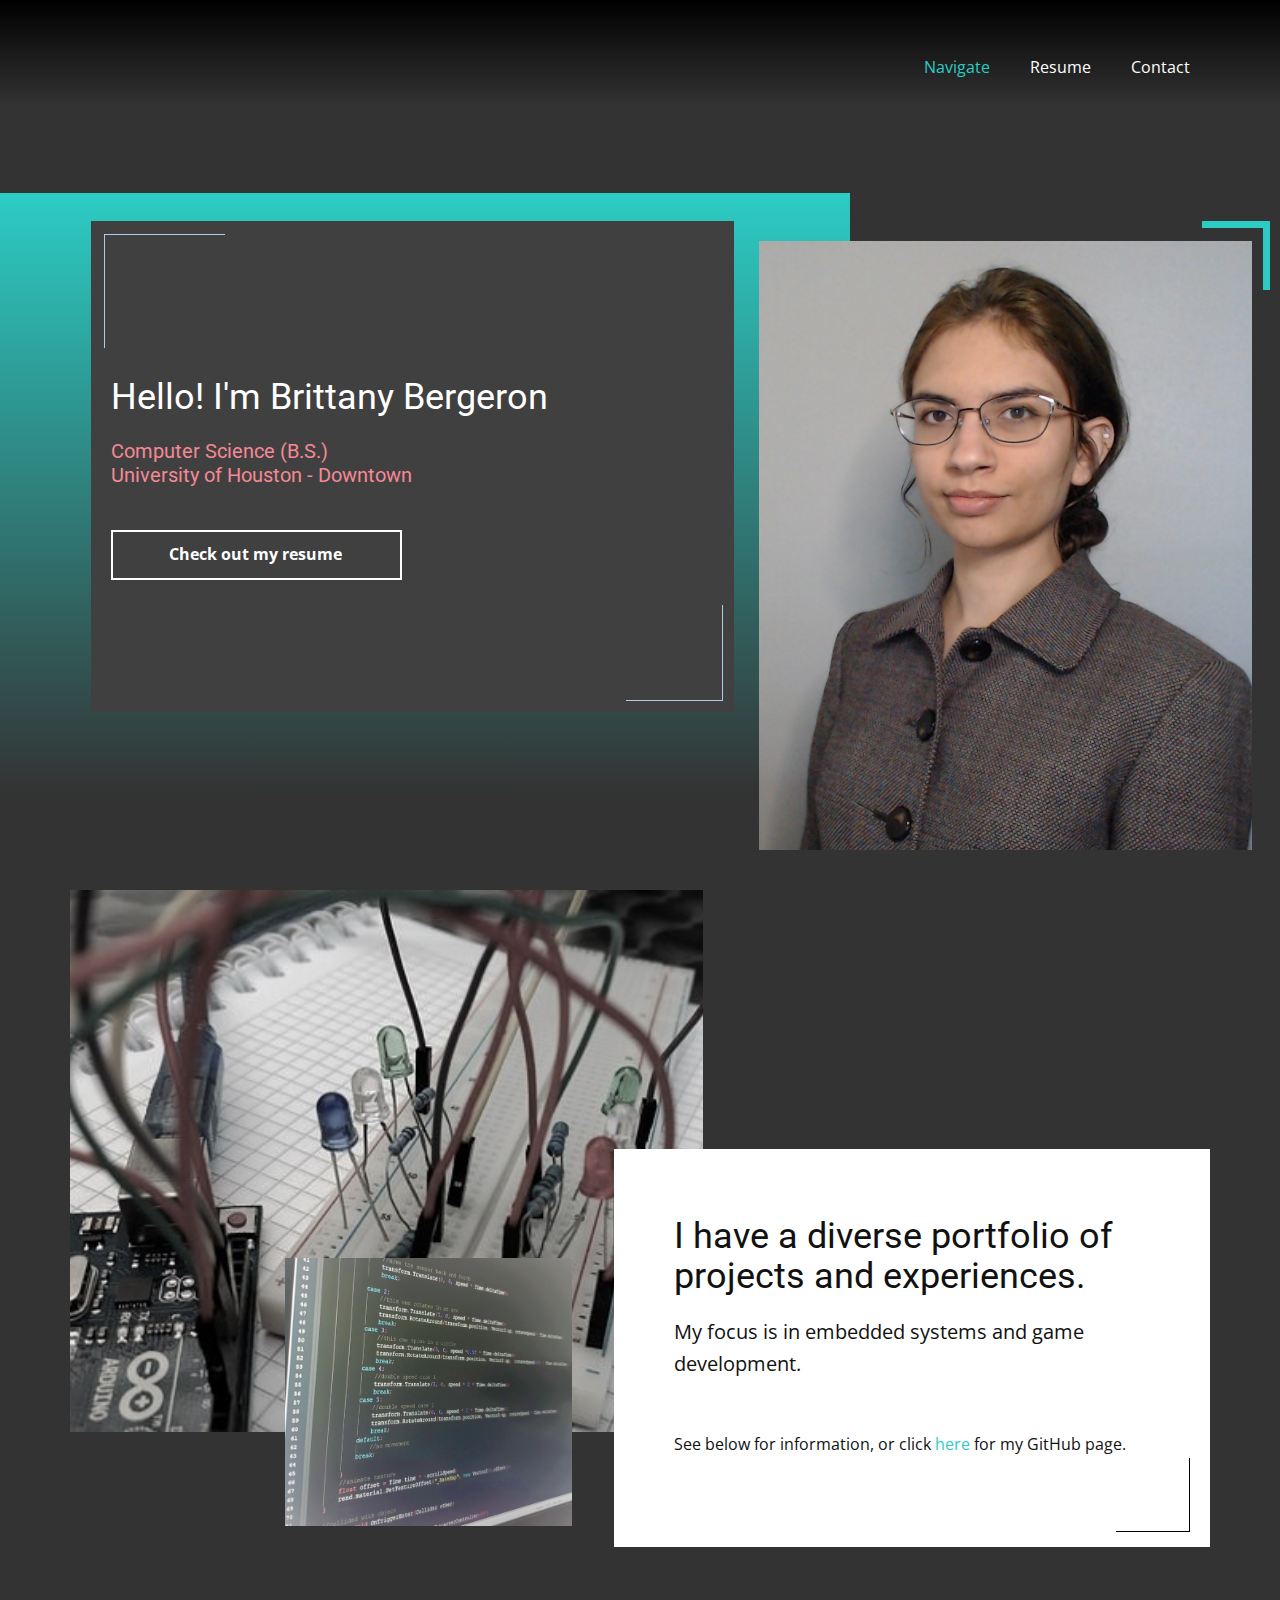
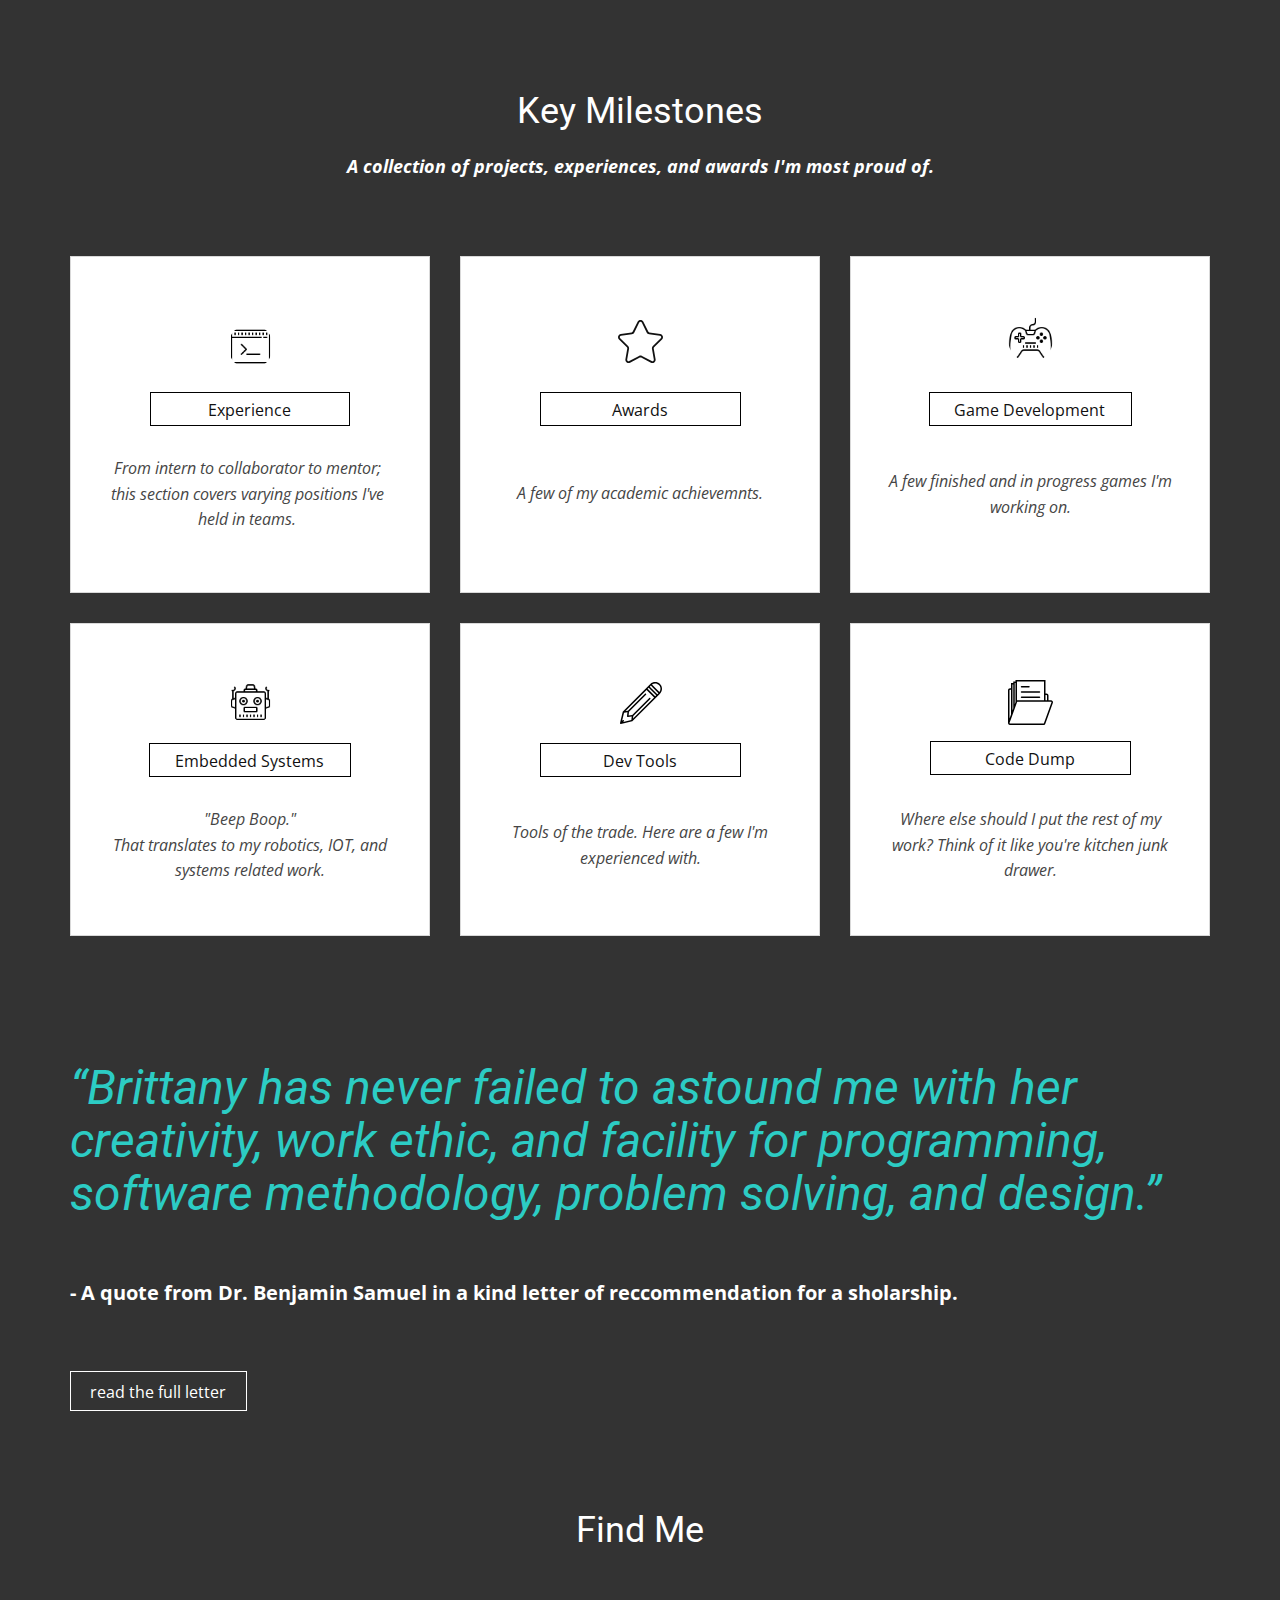
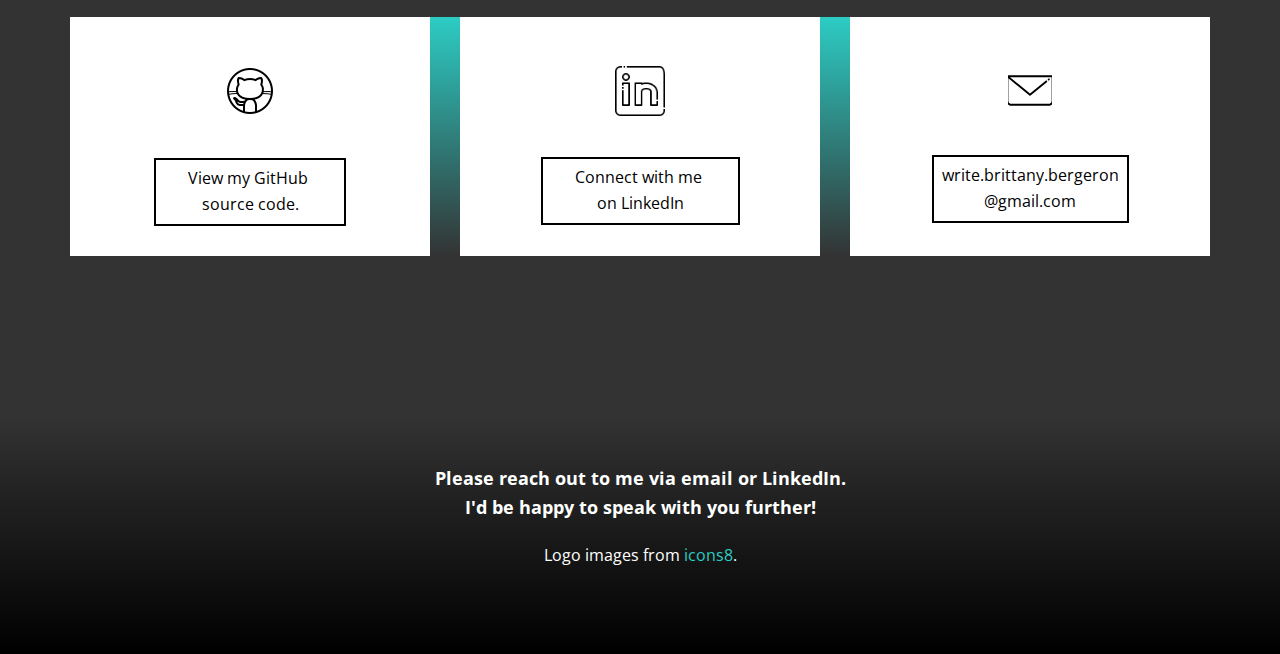
==== commit a19cdec5: "updated images and added first projects" ====
--- a/index.html
+++ b/index.html
@@ -42,7 +42,7 @@
   <body data-home-page="Home.html" data-home-page-title="Home" class="u-body"><header class="u-align-center-sm u-align-center-xs u-clearfix u-gradient u-header u-header" id="sec-1d52"><div class="u-clearfix u-sheet u-sheet-1">
         <nav class="u-align-left u-menu u-menu-dropdown u-offcanvas u-menu-1">
           <div class="menu-collapse" style="font-size: 1rem;">
-            <a class="u-button-style u-nav-link" href="#">
+            <a class="u-button-style u-nav-link u-text-palette-4-dark-1" href="#">
               <svg class="u-svg-link" preserveAspectRatio="xMidYMin slice" viewBox="0 0 302 302" style=""><use xmlns:xlink="http://www.w3.org/1999/xlink" xlink:href="#svg-8a8f"></use></svg>
               <svg xmlns="http://www.w3.org/2000/svg" xmlns:xlink="http://www.w3.org/1999/xlink" version="1.1" id="svg-8a8f" x="0px" y="0px" viewBox="0 0 302 302" style="enable-background:new 0 0 302 302;" xml:space="preserve" class="u-svg-content"><g><rect y="36" width="302" height="30"></rect><rect y="236" width="302" height="30"></rect><rect y="136" width="302" height="30"></rect>
 </g><g></g><g></g><g></g><g></g><g></g><g></g><g></g><g></g><g></g><g></g><g></g><g></g><g></g><g></g><g></g></svg>
@@ -52,13 +52,13 @@
             <ul class="u-nav u-unstyled u-nav-1"><li class="u-nav-item"><a class="u-button-style u-nav-link u-text-active-palette-4-dark-1 u-text-hover-palette-2-base u-text-white" style="padding: 10px 20px;">Navigate</a><div class="u-nav-popup"><ul class="u-h-spacing-20 u-nav u-unstyled u-v-spacing-10 u-nav-2"><li class="u-nav-item"><a class="u-button-style u-nav-link u-white" href="Home.html">Home</a>
 </li><li class="u-nav-item"><a class="u-button-style u-nav-link u-white" href="Experience.html">Experience</a>
 </li><li class="u-nav-item"><a class="u-button-style u-nav-link u-white" href="Home.html#carousel_bb54" data-page-id="85782911">Awards</a>
-</li><li class="u-nav-item"><a class="u-button-style u-nav-link u-white" href="Game-Development.html">Game Development</a>
-</li><li class="u-nav-item"><a class="u-button-style u-nav-link u-white" href="Embedded-Systems.html">Embedded Systems</a>
+</li><li class="u-nav-item"><a class="u-button-style u-nav-link u-white" href="Projects.html#carousel_7590" data-page-id="271660584">Game Development</a>
+</li><li class="u-nav-item"><a class="u-button-style u-nav-link u-white" href="Projects.html#sec-c06f" data-page-id="271660584">Embedded Systems</a>
 </li><li class="u-nav-item"><a class="u-button-style u-nav-link u-white" href="Home.html#carousel_bb54" data-page-id="85782911">Dev Tools</a>
-</li><li class="u-nav-item"><a class="u-button-style u-nav-link u-white" href="Code-Dump.html">Code Dump</a>
+</li><li class="u-nav-item"><a class="u-button-style u-nav-link u-white" href="Projects.html#carousel_bf39" data-page-id="271660584">Code Dump</a>
 </li></ul>
 </div>
-</li><li class="u-nav-item"><a class="u-button-style u-nav-link u-text-active-palette-4-dark-1 u-text-hover-palette-2-base u-text-white" href="Resume.html" style="padding: 10px 20px;">Resume</a>
+</li><li class="u-nav-item"><a class="u-button-style u-file-link u-nav-link u-text-active-palette-4-dark-1 u-text-hover-palette-2-base u-text-white" href="files/Brittany_Bergeron_Resume-2.pdf" target="_blank" style="padding: 10px 20px;">Resume</a>
 </li><li class="u-nav-item"><a class="u-button-style u-nav-link u-text-active-palette-4-dark-1 u-text-hover-palette-2-base u-text-white" href="Home.html#carousel_67fb" data-page-id="85782911" style="padding: 10px 20px;">Contact</a>
 </li></ul>
           </div>
@@ -69,13 +69,13 @@
                 <ul class="u-align-center u-nav u-popupmenu-items u-unstyled u-nav-3"><li class="u-nav-item"><a class="u-button-style u-nav-link" style="padding: 10px 20px;">Navigate</a><div class="u-nav-popup"><ul class="u-h-spacing-20 u-nav u-unstyled u-v-spacing-10 u-nav-4"><li class="u-nav-item"><a class="u-button-style u-nav-link" href="Home.html">Home</a>
 </li><li class="u-nav-item"><a class="u-button-style u-nav-link" href="Experience.html">Experience</a>
 </li><li class="u-nav-item"><a class="u-button-style u-nav-link" href="Home.html#carousel_bb54" data-page-id="85782911">Awards</a>
-</li><li class="u-nav-item"><a class="u-button-style u-nav-link" href="Game-Development.html">Game Development</a>
-</li><li class="u-nav-item"><a class="u-button-style u-nav-link" href="Embedded-Systems.html">Embedded Systems</a>
+</li><li class="u-nav-item"><a class="u-button-style u-nav-link" href="Projects.html#carousel_7590" data-page-id="271660584">Game Development</a>
+</li><li class="u-nav-item"><a class="u-button-style u-nav-link" href="Projects.html#sec-c06f" data-page-id="271660584">Embedded Systems</a>
 </li><li class="u-nav-item"><a class="u-button-style u-nav-link" href="Home.html#carousel_bb54" data-page-id="85782911">Dev Tools</a>
-</li><li class="u-nav-item"><a class="u-button-style u-nav-link" href="Code-Dump.html">Code Dump</a>
+</li><li class="u-nav-item"><a class="u-button-style u-nav-link" href="Projects.html#carousel_bf39" data-page-id="271660584">Code Dump</a>
 </li></ul>
 </div>
-</li><li class="u-nav-item"><a class="u-button-style u-nav-link" href="Resume.html" style="padding: 10px 20px;">Resume</a>
+</li><li class="u-nav-item"><a class="u-button-style u-nav-link" href="files/Brittany_Bergeron_Resume-2.pdf" target="_blank" style="padding: 10px 20px;">Resume</a>
 </li><li class="u-nav-item"><a class="u-button-style u-nav-link" href="Home.html#carousel_67fb" data-page-id="85782911" style="padding: 10px 20px;">Contact</a>
 </li></ul>
               </div>
@@ -88,21 +88,22 @@
       <div class="u-clearfix u-sheet u-sheet-1">
         <div class="u-gradient u-shape u-shape-rectangle u-shape-1"></div>
         <div class="u-align-left u-container-style u-grey-75 u-group u-similar-fill u-group-1">
-          <div class="u-container-layout u-valign-middle u-container-layout-1">
+          <div class="u-container-layout u-container-layout-1">
+            <div class="u-border-1 u-border-palette-1-light-2 u-shape u-shape-bottom u-shape-right u-shape-2"></div>
             <h1 class="u-text u-text-1">Hello! I'm ​Brittany​ Bergeron </h1>
-            <h5 class="u-text u-text-custom-color-2 u-text-2">Computer Science (B.S.), Software Engineer</h5>
-            <a href="304419038" class="u-border-2 u-border-white u-btn u-button-style u-text-hover-palette-4-dark-1 u-btn-1">Check out my resume</a>
+            <h5 class="u-text u-text-custom-color-2 u-text-2">Computer Science (B.S.)<br>University of Houston - Downtown
+            </h5>
+            <a href="files/Brittany_Bergeron_Resume-1.pdf" class="u-border-2 u-border-white u-btn u-button-style u-file-link u-text-hover-palette-4-dark-1 u-btn-1" target="_blank">Check out my resume</a>
           </div>
         </div>
-        <img class="u-image u-image-1" src="images/me.jfif" data-image-width="800" data-image-height="800">
-        <div class="u-border-7 u-border-palette-4-dark-1 u-shape u-shape-bottom u-shape-left u-shape-2"></div>
-        <div class="u-border-1 u-border-palette-1-light-2 u-shape u-shape-left u-shape-top u-shape-3"></div>
-        <div class="u-border-1 u-border-palette-1-light-2 u-shape u-shape-bottom u-shape-right u-shape-4"></div>
+        <img class="u-image u-image-1" src="images/WIN_20211005_17_16_40_Pro.jpg" data-image-width="1460" data-image-height="1079">
+        <div class="u-border-7 u-border-palette-4-dark-1 u-shape u-shape-bottom u-shape-left u-shape-3"></div>
+        <div class="u-border-1 u-border-palette-1-light-2 u-shape u-shape-left u-shape-top u-shape-4"></div>
       </div>
     </section>
     <section class="u-clearfix u-grey-80 u-section-2" id="carousel_111b">
       <div class="u-clearfix u-sheet u-valign-bottom-lg u-sheet-1">
-        <div class="u-container-style u-expanded-width-sm u-expanded-width-xs u-group u-group-1">
+        <div class="u-container-style u-expanded-width-sm u-group u-group-1">
           <div class="u-container-layout u-valign-bottom-sm u-container-layout-1">
             <img src="images/ard.jpg" class="u-align-left u-image u-image-1" data-image-width="604" data-image-height="340">
             <img src="images/comp1.jpg" alt="" class="u-align-left u-image u-image-2" data-image-width="2445" data-image-height="2764">
@@ -299,7 +300,7 @@
     
     
     <footer class="u-align-center u-clearfix u-footer u-gradient u-footer" id="sec-4b25"><div class="u-clearfix u-sheet u-sheet-1">
-        <p class="u-small-text u-text u-text-body-alt-color u-text-variant u-text-1">Please reach out to me via email or LinkedIn. I will provide a phone number after recieving a message. </p>
+        <p class="u-small-text u-text u-text-body-alt-color u-text-variant u-text-1">Please reach out to me via email or LinkedIn. I'd be happy to speak with you further!</p>
         <p class="u-text u-text-body-alt-color u-text-2">Logo images from <a href="https://icons8.com" class="u-active-none u-border-none u-btn u-button-link u-button-style u-hover-none u-none u-text-hover-custom-color-2 u-text-palette-4-dark-1 u-btn-1" target="_blank">icons8</a>. 
         </p>
       </div></footer>
--- a/nicepage.css
+++ b/nicepage.css
@@ -34237,69 +34237,6 @@
 
         
         
-        .u-custom-color-6,
-        .u-body.u-custom-color-6,
-        .u-container-style.u-custom-color-6:before,
-        .u-container-layout.u-custom-color-6:before,
-        .u-table-alt-custom-color-6 tr:nth-child(even)
-        {
-            color: #ffffff;
-            background-color: #5c7d89;
-        }
-
-        .u-button-style.u-custom-color-6,
-        .u-button-style.u-custom-color-6[class*="u-border-"]
-        {
-            color: #ffffff !important;
-            background-color: #5c7d89 !important;
-        }
-
-        .u-button-style.u-custom-color-6:hover,
-        .u-button-style.u-custom-color-6[class*="u-border-"]:hover,
-        .u-button-style.u-custom-color-6:focus,
-        .u-button-style.u-custom-color-6[class*="u-border-"]:focus,
-        .u-button-style.u-button-style.u-custom-color-6:active,
-        .u-button-style.u-button-style.u-custom-color-6[class*="u-border-"]:active,
-        .u-button-style.u-button-style.u-custom-color-6.active,
-        .u-button-style.u-button-style.u-custom-color-6[class*="u-border-"].active,
-        li.active > .u-button-style.u-button-style.u-custom-color-6,
-        li.active > .u-button-style.u-button-style.u-custom-color-6[class*="u-border-"]
-        {
-            color: #ffffff !important;
-            background-color: #53707b !important;
-        }
-
-        .u-hover-custom-color-6:hover,
-        .u-hover-custom-color-6[class*="u-border-"]:hover,
-        .u-hover-custom-color-6:focus,
-        .u-hover-custom-color-6[class*="u-border-"]:focus,
-        .u-active-custom-color-6.u-active.u-active,
-        .u-active-custom-color-6[class*="u-border-"].u-active.u-active,
-        a.u-button-style.u-hover-custom-color-6:hover,
-        a.u-button-style.u-hover-custom-color-6[class*="u-border-"]:hover,
-        a.u-button-style:hover > .u-hover-custom-color-6,
-        a.u-button-style:hover > .u-hover-custom-color-6[class*="u-border-"],
-        a.u-button-style.u-hover-custom-color-6:focus,
-        a.u-button-style.u-hover-custom-color-6[class*="u-border-"]:focus,
-        a.u-button-style.u-button-style.u-active-custom-color-6:active,
-        a.u-button-style.u-button-style.u-active-custom-color-6[class*="u-border-"]:active,
-        a.u-button-style.u-button-style.u-active-custom-color-6.active,
-        a.u-button-style.u-button-style.u-active-custom-color-6[class*="u-border-"].active,
-        a.u-button-style.u-button-style.active > .u-active-custom-color-6,
-        a.u-button-style.u-button-style.active > .u-active-custom-color-6[class*="u-border-"],
-        li.active > a.u-button-style.u-button-style.u-active-custom-color-6,
-        li.active > a.u-button-style.u-button-style.u-active-custom-color-6[class*="u-border-"]
-        {
-            color: #ffffff !important;
-            background-color: #5c7d89 !important;
-        }
-
-        a.u-link.u-hover-custom-color-6:hover {
-            color: #5c7d89 !important;
-        }
-
-        
-        
         .u-custom-color-7,
         .u-body.u-custom-color-7,
         .u-container-style.u-custom-color-7:before,
@@ -34856,54 +34793,6 @@
         }
         
         
-        .u-border-custom-color-6,
-        .u-separator-custom-color-6:after
-        {
-            border-color: #5c7d89;
-            stroke: #5c7d89;
-        }
-
-        .u-button-style.u-border-custom-color-6
-        {
-            border-color: #5c7d89 !important;
-            color: #5c7d89 !important;
-            background-color: transparent !important;
-        }
-
-        .u-button-style.u-border-custom-color-6:hover,
-        .u-button-style.u-border-custom-color-6:focus
-        {
-            border-color: transparent !important;
-            color: #53707b !important;
-            background-color: transparent !important;
-        }
-
-        .u-border-hover-custom-color-6:hover,
-        .u-border-hover-custom-color-6:focus,
-        .u-border-active-custom-color-6.u-active.u-active,
-        a.u-button-style.u-border-hover-custom-color-6:hover,
-        a.u-button-style:hover > .u-border-hover-custom-color-6,
-        a.u-button-style.u-border-hover-custom-color-6:focus,
-        a.u-button-style.u-button-style.u-border-active-custom-color-6:active,
-        a.u-button-style.u-button-style.u-border-active-custom-color-6.active,
-        a.u-button-style.u-button-style.active > .u-border-active-custom-color-6,
-        li.active > a.u-button-style.u-button-style.u-border-active-custom-color-6
-        {
-            color: #5c7d89 !important;
-            border-color: #5c7d89 !important;
-        }
-
-        .u-link.u-border-custom-color-6[class*="u-border-"]
-        {
-            border-color: #5c7d89 !important;
-        }
-
-        .u-link.u-border-custom-color-6[class*="u-border-"]:hover
-        {
-            border-color: #53707b !important;
-        }
-        
-        
         .u-border-custom-color-7,
         .u-separator-custom-color-7:after
         {
@@ -35437,65 +35326,6 @@
         a.u-link.u-text-hover-custom-color-5:hover
         {
             color: #28223b !important;
-        }
-        
-        
-        .u-text-custom-color-6,
-        a.u-button-style.u-text-custom-color-6,
-        a.u-button-style.u-text-custom-color-6[class*="u-border-"]
-        {
-            color: #5c7d89 !important;
-        }
-
-        a.u-button-style.u-text-custom-color-6:hover,
-        a.u-button-style.u-text-custom-color-6[class*="u-border-"]:hover,
-        a.u-button-style.u-text-custom-color-6:focus,
-        a.u-button-style.u-text-custom-color-6[class*="u-border-"]:focus,
-        a.u-button-style.u-button-style.u-text-custom-color-6:active,
-        a.u-button-style.u-button-style.u-text-custom-color-6[class*="u-border-"]:active,
-        a.u-button-style.u-button-style.u-text-custom-color-6.active,
-        a.u-button-style.u-button-style.u-text-custom-color-6[class*="u-border-"].active
-        {
-            color: #53707b !important;
-        }
-
-        a.u-button-style:hover > .u-text-hover-custom-color-6,
-        a.u-button-style:hover > .u-text-hover-custom-color-6[class*="u-border-"],
-        a.u-button-style.u-button-style.u-text-hover-custom-color-6:hover,
-        a.u-button-style.u-button-style.u-text-hover-custom-color-6[class*="u-border-"]:hover,
-        a.u-button-style.u-button-style.u-text-hover-custom-color-6:focus,
-        a.u-button-style.u-button-style.u-text-hover-custom-color-6[class*="u-border-"]:focus,
-        a.u-button-style.u-button-style.u-button-style.u-text-active-custom-color-6:active,
-        a.u-button-style.u-button-style.u-button-style.u-text-active-custom-color-6[class*="u-border-"]:active,
-        a.u-button-style.u-button-style.u-button-style.u-text-active-custom-color-6.active,
-        a.u-button-style.u-button-style.u-button-style.u-text-active-custom-color-6[class*="u-border-"].active,
-        a.u-button-style.u-button-style.active > .u-text-active-custom-color-6,
-        a.u-button-style.u-button-style.active > .u-text-active-custom-color-6[class*="u-border-"],
-        :not(.level-2) > .u-nav > .u-nav-item > a.u-nav-link.u-text-hover-custom-color-6:hover,
-        :not(.level-2) > .u-nav > .u-nav-item > a.u-nav-link.u-nav-link.u-text-active-custom-color-6.active,
-        .u-popupmenu-items.u-text-hover-custom-color-6 .u-nav-link:hover,
-        .u-popupmenu-items.u-popupmenu-items.u-text-active-custom-color-6 .u-nav-link.active
-        {
-            color: #5c7d89 !important;
-        }
-
-        .u-text-custom-color-6 svg,
-        .u-text-hover-custom-color-6:hover svg,
-        .u-button-style:hover > .u-text-hover-custom-color-6 svg,
-        .u-button-style.u-button-style.active > .u-text-active-custom-color-6 svg,
-        .u-text-hover-custom-color-6:focus svg
-        {
-            fill: #5c7d89;
-        }
-
-        .u-link.u-text-custom-color-6:hover
-        {
-            color: #53707b !important;
-        }
-
-        a.u-link.u-text-hover-custom-color-6:hover
-        {
-            color: #5c7d89 !important;
         }
         
         
@@ -36041,25 +35871,25 @@
         /** color-rules **/
 
         /** alt-color-rules **/
-        .u-custom-color-1 a,.u-custom-color-2 a,.u-custom-color-3 a,.u-custom-color-4 a,.u-custom-color-5 a,.u-custom-color-6 a,.u-custom-color-7 a,.u-custom-color-8 a,.u-custom-color-9 a,.u-custom-color-10 a,.u-custom-color-11 a,.u-body-color a,.u-palette-1-base a,.u-palette-1-dark-3 a,.u-palette-1-dark-2 a,.u-palette-1-dark-1 a,.u-palette-1 a,.u-palette-1-light-1 a,.u-palette-2-base a,.u-palette-2-dark-3 a,.u-palette-2-dark-2 a,.u-palette-2-dark-1 a,.u-palette-2 a,.u-palette-2-light-1 a,.u-palette-3-dark-3 a,.u-palette-3-dark-2 a,.u-palette-3-dark-1 a,.u-palette-4-base a,.u-palette-4-dark-3 a,.u-palette-4-dark-2 a,.u-palette-4-dark-1 a,.u-palette-5-dark-3 a,.u-palette-5-dark-2 a,.u-palette-5-dark-1 a,.u-grey-40 a,.u-grey-30 a,.u-grey-90 a,.u-grey-80 a,.u-grey-75 a,.u-black a,.u-grey-70 a,.u-grey-60 a,.u-grey-50 a,.u-grey-dark-3 a,.u-grey-dark-2 a,.u-grey-dark-1 a,.u-grey a,.u-shading a,.u-overlap-contrast .u-header a:not(.u-nav-link):not(.u-btn)
+        .u-custom-color-1 a,.u-custom-color-2 a,.u-custom-color-3 a,.u-custom-color-4 a,.u-custom-color-5 a,.u-custom-color-7 a,.u-custom-color-8 a,.u-custom-color-9 a,.u-custom-color-10 a,.u-custom-color-11 a,.u-body-color a,.u-palette-1-base a,.u-palette-1-dark-3 a,.u-palette-1-dark-2 a,.u-palette-1-dark-1 a,.u-palette-1 a,.u-palette-1-light-1 a,.u-palette-2-base a,.u-palette-2-dark-3 a,.u-palette-2-dark-2 a,.u-palette-2-dark-1 a,.u-palette-2 a,.u-palette-2-light-1 a,.u-palette-3-dark-3 a,.u-palette-3-dark-2 a,.u-palette-3-dark-1 a,.u-palette-4-base a,.u-palette-4-dark-3 a,.u-palette-4-dark-2 a,.u-palette-4-dark-1 a,.u-palette-5-dark-3 a,.u-palette-5-dark-2 a,.u-palette-5-dark-1 a,.u-grey-40 a,.u-grey-30 a,.u-grey-90 a,.u-grey-80 a,.u-grey-75 a,.u-black a,.u-grey-70 a,.u-grey-60 a,.u-grey-50 a,.u-grey-dark-3 a,.u-grey-dark-2 a,.u-grey-dark-1 a,.u-grey a,.u-shading a,.u-overlap-contrast .u-header a:not(.u-nav-link):not(.u-btn)
         {
         color: #adcce9;
         }
-        .u-custom-color-1 a:hover,.u-custom-color-2 a:hover,.u-custom-color-3 a:hover,.u-custom-color-4 a:hover,.u-custom-color-5 a:hover,.u-custom-color-6 a:hover,.u-custom-color-7 a:hover,.u-custom-color-8 a:hover,.u-custom-color-9 a:hover,.u-custom-color-10 a:hover,.u-custom-color-11 a:hover,.u-body-color a:hover,.u-palette-1-base a:hover,.u-palette-1-dark-3 a:hover,.u-palette-1-dark-2 a:hover,.u-palette-1-dark-1 a:hover,.u-palette-1 a:hover,.u-palette-1-light-1 a:hover,.u-palette-2-base a:hover,.u-palette-2-dark-3 a:hover,.u-palette-2-dark-2 a:hover,.u-palette-2-dark-1 a:hover,.u-palette-2 a:hover,.u-palette-2-light-1 a:hover,.u-palette-3-dark-3 a:hover,.u-palette-3-dark-2 a:hover,.u-palette-3-dark-1 a:hover,.u-palette-4-base a:hover,.u-palette-4-dark-3 a:hover,.u-palette-4-dark-2 a:hover,.u-palette-4-dark-1 a:hover,.u-palette-5-dark-3 a:hover,.u-palette-5-dark-2 a:hover,.u-palette-5-dark-1 a:hover,.u-grey-40 a:hover,.u-grey-30 a:hover,.u-grey-90 a:hover,.u-grey-80 a:hover,.u-grey-75 a:hover,.u-black a:hover,.u-grey-70 a:hover,.u-grey-60 a:hover,.u-grey-50 a:hover,.u-grey-dark-3 a:hover,.u-grey-dark-2 a:hover,.u-grey-dark-1 a:hover,.u-grey a:hover
+        .u-custom-color-1 a:hover,.u-custom-color-2 a:hover,.u-custom-color-3 a:hover,.u-custom-color-4 a:hover,.u-custom-color-5 a:hover,.u-custom-color-7 a:hover,.u-custom-color-8 a:hover,.u-custom-color-9 a:hover,.u-custom-color-10 a:hover,.u-custom-color-11 a:hover,.u-body-color a:hover,.u-palette-1-base a:hover,.u-palette-1-dark-3 a:hover,.u-palette-1-dark-2 a:hover,.u-palette-1-dark-1 a:hover,.u-palette-1 a:hover,.u-palette-1-light-1 a:hover,.u-palette-2-base a:hover,.u-palette-2-dark-3 a:hover,.u-palette-2-dark-2 a:hover,.u-palette-2-dark-1 a:hover,.u-palette-2 a:hover,.u-palette-2-light-1 a:hover,.u-palette-3-dark-3 a:hover,.u-palette-3-dark-2 a:hover,.u-palette-3-dark-1 a:hover,.u-palette-4-base a:hover,.u-palette-4-dark-3 a:hover,.u-palette-4-dark-2 a:hover,.u-palette-4-dark-1 a:hover,.u-palette-5-dark-3 a:hover,.u-palette-5-dark-2 a:hover,.u-palette-5-dark-1 a:hover,.u-grey-40 a:hover,.u-grey-30 a:hover,.u-grey-90 a:hover,.u-grey-80 a:hover,.u-grey-75 a:hover,.u-black a:hover,.u-grey-70 a:hover,.u-grey-60 a:hover,.u-grey-50 a:hover,.u-grey-dark-3 a:hover,.u-grey-dark-2 a:hover,.u-grey-dark-1 a:hover,.u-grey a:hover
         {
         color: #a1a1a1;
         }
-        .u-custom-color-1 .u-btn,.u-custom-color-2 .u-btn,.u-custom-color-3 .u-btn,.u-custom-color-4 .u-btn,.u-custom-color-5 .u-btn,.u-custom-color-6 .u-btn,.u-custom-color-7 .u-btn,.u-custom-color-8 .u-btn,.u-custom-color-9 .u-btn,.u-custom-color-10 .u-btn,.u-custom-color-11 .u-btn,.u-body-color .u-btn,.u-palette-1-base .u-btn,.u-palette-1-dark-3 .u-btn,.u-palette-1-dark-2 .u-btn,.u-palette-1-dark-1 .u-btn,.u-palette-1 .u-btn,.u-palette-1-light-1 .u-btn,.u-palette-2-base .u-btn,.u-palette-2-dark-3 .u-btn,.u-palette-2-dark-2 .u-btn,.u-palette-2-dark-1 .u-btn,.u-palette-2 .u-btn,.u-palette-2-light-1 .u-btn,.u-palette-3-dark-3 .u-btn,.u-palette-3-dark-2 .u-btn,.u-palette-3-dark-1 .u-btn,.u-palette-4-base .u-btn,.u-palette-4-dark-3 .u-btn,.u-palette-4-dark-2 .u-btn,.u-palette-4-dark-1 .u-btn,.u-palette-5-dark-3 .u-btn,.u-palette-5-dark-2 .u-btn,.u-palette-5-dark-1 .u-btn,.u-grey-40 .u-btn,.u-grey-30 .u-btn,.u-grey-90 .u-btn,.u-grey-80 .u-btn,.u-grey-75 .u-btn,.u-black .u-btn,.u-grey-70 .u-btn,.u-grey-60 .u-btn,.u-grey-50 .u-btn,.u-grey-dark-3 .u-btn,.u-grey-dark-2 .u-btn,.u-grey-dark-1 .u-btn,.u-grey .u-btn,.u-shading .u-btn,.u-overlap-contrast .u-header .u-btn
+        .u-custom-color-1 .u-btn,.u-custom-color-2 .u-btn,.u-custom-color-3 .u-btn,.u-custom-color-4 .u-btn,.u-custom-color-5 .u-btn,.u-custom-color-7 .u-btn,.u-custom-color-8 .u-btn,.u-custom-color-9 .u-btn,.u-custom-color-10 .u-btn,.u-custom-color-11 .u-btn,.u-body-color .u-btn,.u-palette-1-base .u-btn,.u-palette-1-dark-3 .u-btn,.u-palette-1-dark-2 .u-btn,.u-palette-1-dark-1 .u-btn,.u-palette-1 .u-btn,.u-palette-1-light-1 .u-btn,.u-palette-2-base .u-btn,.u-palette-2-dark-3 .u-btn,.u-palette-2-dark-2 .u-btn,.u-palette-2-dark-1 .u-btn,.u-palette-2 .u-btn,.u-palette-2-light-1 .u-btn,.u-palette-3-dark-3 .u-btn,.u-palette-3-dark-2 .u-btn,.u-palette-3-dark-1 .u-btn,.u-palette-4-base .u-btn,.u-palette-4-dark-3 .u-btn,.u-palette-4-dark-2 .u-btn,.u-palette-4-dark-1 .u-btn,.u-palette-5-dark-3 .u-btn,.u-palette-5-dark-2 .u-btn,.u-palette-5-dark-1 .u-btn,.u-grey-40 .u-btn,.u-grey-30 .u-btn,.u-grey-90 .u-btn,.u-grey-80 .u-btn,.u-grey-75 .u-btn,.u-black .u-btn,.u-grey-70 .u-btn,.u-grey-60 .u-btn,.u-grey-50 .u-btn,.u-grey-dark-3 .u-btn,.u-grey-dark-2 .u-btn,.u-grey-dark-1 .u-btn,.u-grey .u-btn,.u-shading .u-btn,.u-overlap-contrast .u-header .u-btn
         {
         background-color: #adcce9;
         color: #000000;
         }
-        .u-custom-color-1 .u-btn:hover,.u-custom-color-2 .u-btn:hover,.u-custom-color-3 .u-btn:hover,.u-custom-color-4 .u-btn:hover,.u-custom-color-5 .u-btn:hover,.u-custom-color-6 .u-btn:hover,.u-custom-color-7 .u-btn:hover,.u-custom-color-8 .u-btn:hover,.u-custom-color-9 .u-btn:hover,.u-custom-color-10 .u-btn:hover,.u-custom-color-11 .u-btn:hover,.u-body-color .u-btn:hover,.u-palette-1-base .u-btn:hover,.u-palette-1-dark-3 .u-btn:hover,.u-palette-1-dark-2 .u-btn:hover,.u-palette-1-dark-1 .u-btn:hover,.u-palette-1 .u-btn:hover,.u-palette-1-light-1 .u-btn:hover,.u-palette-2-base .u-btn:hover,.u-palette-2-dark-3 .u-btn:hover,.u-palette-2-dark-2 .u-btn:hover,.u-palette-2-dark-1 .u-btn:hover,.u-palette-2 .u-btn:hover,.u-palette-2-light-1 .u-btn:hover,.u-palette-3-dark-3 .u-btn:hover,.u-palette-3-dark-2 .u-btn:hover,.u-palette-3-dark-1 .u-btn:hover,.u-palette-4-base .u-btn:hover,.u-palette-4-dark-3 .u-btn:hover,.u-palette-4-dark-2 .u-btn:hover,.u-palette-4-dark-1 .u-btn:hover,.u-palette-5-dark-3 .u-btn:hover,.u-palette-5-dark-2 .u-btn:hover,.u-palette-5-dark-1 .u-btn:hover,.u-grey-40 .u-btn:hover,.u-grey-30 .u-btn:hover,.u-grey-90 .u-btn:hover,.u-grey-80 .u-btn:hover,.u-grey-75 .u-btn:hover,.u-black .u-btn:hover,.u-grey-70 .u-btn:hover,.u-grey-60 .u-btn:hover,.u-grey-50 .u-btn:hover,.u-grey-dark-3 .u-btn:hover,.u-grey-dark-2 .u-btn:hover,.u-grey-dark-1 .u-btn:hover,.u-grey .u-btn:hover,.u-shading .u-btn:hover,.u-overlap-contrast .u-header .u-btn:hover
+        .u-custom-color-1 .u-btn:hover,.u-custom-color-2 .u-btn:hover,.u-custom-color-3 .u-btn:hover,.u-custom-color-4 .u-btn:hover,.u-custom-color-5 .u-btn:hover,.u-custom-color-7 .u-btn:hover,.u-custom-color-8 .u-btn:hover,.u-custom-color-9 .u-btn:hover,.u-custom-color-10 .u-btn:hover,.u-custom-color-11 .u-btn:hover,.u-body-color .u-btn:hover,.u-palette-1-base .u-btn:hover,.u-palette-1-dark-3 .u-btn:hover,.u-palette-1-dark-2 .u-btn:hover,.u-palette-1-dark-1 .u-btn:hover,.u-palette-1 .u-btn:hover,.u-palette-1-light-1 .u-btn:hover,.u-palette-2-base .u-btn:hover,.u-palette-2-dark-3 .u-btn:hover,.u-palette-2-dark-2 .u-btn:hover,.u-palette-2-dark-1 .u-btn:hover,.u-palette-2 .u-btn:hover,.u-palette-2-light-1 .u-btn:hover,.u-palette-3-dark-3 .u-btn:hover,.u-palette-3-dark-2 .u-btn:hover,.u-palette-3-dark-1 .u-btn:hover,.u-palette-4-base .u-btn:hover,.u-palette-4-dark-3 .u-btn:hover,.u-palette-4-dark-2 .u-btn:hover,.u-palette-4-dark-1 .u-btn:hover,.u-palette-5-dark-3 .u-btn:hover,.u-palette-5-dark-2 .u-btn:hover,.u-palette-5-dark-1 .u-btn:hover,.u-grey-40 .u-btn:hover,.u-grey-30 .u-btn:hover,.u-grey-90 .u-btn:hover,.u-grey-80 .u-btn:hover,.u-grey-75 .u-btn:hover,.u-black .u-btn:hover,.u-grey-70 .u-btn:hover,.u-grey-60 .u-btn:hover,.u-grey-50 .u-btn:hover,.u-grey-dark-3 .u-btn:hover,.u-grey-dark-2 .u-btn:hover,.u-grey-dark-1 .u-btn:hover,.u-grey .u-btn:hover,.u-shading .u-btn:hover,.u-overlap-contrast .u-header .u-btn:hover
         {
         background-color: #8db8e0;
         color: #ffffff;
         }
-        .u-custom-color-1 .u-btn:active,.u-custom-color-2 .u-btn:active,.u-custom-color-3 .u-btn:active,.u-custom-color-4 .u-btn:active,.u-custom-color-5 .u-btn:active,.u-custom-color-6 .u-btn:active,.u-custom-color-7 .u-btn:active,.u-custom-color-8 .u-btn:active,.u-custom-color-9 .u-btn:active,.u-custom-color-10 .u-btn:active,.u-custom-color-11 .u-btn:active,.u-body-color .u-btn:active,.u-palette-1-base .u-btn:active,.u-palette-1-dark-3 .u-btn:active,.u-palette-1-dark-2 .u-btn:active,.u-palette-1-dark-1 .u-btn:active,.u-palette-1 .u-btn:active,.u-palette-1-light-1 .u-btn:active,.u-palette-2-base .u-btn:active,.u-palette-2-dark-3 .u-btn:active,.u-palette-2-dark-2 .u-btn:active,.u-palette-2-dark-1 .u-btn:active,.u-palette-2 .u-btn:active,.u-palette-2-light-1 .u-btn:active,.u-palette-3-dark-3 .u-btn:active,.u-palette-3-dark-2 .u-btn:active,.u-palette-3-dark-1 .u-btn:active,.u-palette-4-base .u-btn:active,.u-palette-4-dark-3 .u-btn:active,.u-palette-4-dark-2 .u-btn:active,.u-palette-4-dark-1 .u-btn:active,.u-palette-5-dark-3 .u-btn:active,.u-palette-5-dark-2 .u-btn:active,.u-palette-5-dark-1 .u-btn:active,.u-grey-40 .u-btn:active,.u-grey-30 .u-btn:active,.u-grey-90 .u-btn:active,.u-grey-80 .u-btn:active,.u-grey-75 .u-btn:active,.u-black .u-btn:active,.u-grey-70 .u-btn:active,.u-grey-60 .u-btn:active,.u-grey-50 .u-btn:active,.u-grey-dark-3 .u-btn:active,.u-grey-dark-2 .u-btn:active,.u-grey-dark-1 .u-btn:active,.u-grey .u-btn:active,.u-shading .u-btn:active,.u-overlap-contrast .u-header .u-btn:active
+        .u-custom-color-1 .u-btn:active,.u-custom-color-2 .u-btn:active,.u-custom-color-3 .u-btn:active,.u-custom-color-4 .u-btn:active,.u-custom-color-5 .u-btn:active,.u-custom-color-7 .u-btn:active,.u-custom-color-8 .u-btn:active,.u-custom-color-9 .u-btn:active,.u-custom-color-10 .u-btn:active,.u-custom-color-11 .u-btn:active,.u-body-color .u-btn:active,.u-palette-1-base .u-btn:active,.u-palette-1-dark-3 .u-btn:active,.u-palette-1-dark-2 .u-btn:active,.u-palette-1-dark-1 .u-btn:active,.u-palette-1 .u-btn:active,.u-palette-1-light-1 .u-btn:active,.u-palette-2-base .u-btn:active,.u-palette-2-dark-3 .u-btn:active,.u-palette-2-dark-2 .u-btn:active,.u-palette-2-dark-1 .u-btn:active,.u-palette-2 .u-btn:active,.u-palette-2-light-1 .u-btn:active,.u-palette-3-dark-3 .u-btn:active,.u-palette-3-dark-2 .u-btn:active,.u-palette-3-dark-1 .u-btn:active,.u-palette-4-base .u-btn:active,.u-palette-4-dark-3 .u-btn:active,.u-palette-4-dark-2 .u-btn:active,.u-palette-4-dark-1 .u-btn:active,.u-palette-5-dark-3 .u-btn:active,.u-palette-5-dark-2 .u-btn:active,.u-palette-5-dark-1 .u-btn:active,.u-grey-40 .u-btn:active,.u-grey-30 .u-btn:active,.u-grey-90 .u-btn:active,.u-grey-80 .u-btn:active,.u-grey-75 .u-btn:active,.u-black .u-btn:active,.u-grey-70 .u-btn:active,.u-grey-60 .u-btn:active,.u-grey-50 .u-btn:active,.u-grey-dark-3 .u-btn:active,.u-grey-dark-2 .u-btn:active,.u-grey-dark-1 .u-btn:active,.u-grey .u-btn:active,.u-shading .u-btn:active,.u-overlap-contrast .u-header .u-btn:active
         {
         background-color: #8db8e0;
         color: #ffffff;
@@ -36128,12 +35958,12 @@
   font-weight: 700;
   font-size: 1.125rem;
   width: 417px;
-  margin: 49px auto 0;
+  margin: 48px auto 0;
 }
 
 .u-footer .u-text-2 {
   width: 417px;
-  margin: 20px auto 60px;
+  margin: 21px auto 60px;
 }
 
 .u-footer .u-btn-1 {
--- a/Home.css
+++ b/Home.css
@@ -19,9 +19,15 @@
   padding-left: 20px;
 }
 
+.u-section-1 .u-shape-2 {
+  width: 121px;
+  height: 114px;
+  margin: 13px auto 0 -7px;
+}
+
 .u-section-1 .u-text-1 {
   font-size: 2.25rem;
-  margin: 0 69px 0 0;
+  margin: 30px 69px 0 0;
 }
 
 .u-section-1 .u-text-2 {
@@ -43,22 +49,16 @@
   margin: -471px auto 0 689px;
 }
 
-.u-section-1 .u-shape-2 {
+.u-section-1 .u-shape-3 {
   width: 68px;
   height: 69px;
   margin: -629px auto 0 1132px;
 }
 
-.u-section-1 .u-shape-3 {
+.u-section-1 .u-shape-4 {
   width: 97px;
   height: 96px;
-  margin: 315px 487px 0 auto;
-}
-
-.u-section-1 .u-shape-4 {
-  width: 121px;
-  height: 114px;
-  margin: -485px auto 60px 0;
+  margin: 315px 487px 11px auto;
 }
 
 @media (max-width: 1199px) {
@@ -73,15 +73,23 @@
   }
 
   .u-section-1 .u-group-1 {
+    min-height: 492px;
     position: relative;
     width: 530px;
     margin-top: -581px;
     margin-left: 0;
   }
 
+  .u-section-1 .u-shape-2 {
+    width: 107px;
+    height: 104px;
+    margin-top: 14px;
+    margin-right: 410px;
+  }
+
   .u-section-1 .u-text-1 {
-    position: relative;
     font-size: 3.75rem;
+    margin-top: 25px;
     margin-right: 57px;
     margin-left: 16px;
   }
@@ -93,7 +101,7 @@
   }
 
   .u-section-1 .u-btn-1 {
-    position: relative;
+    margin-top: 33px;
   }
 
   .u-section-1 .u-image-1 {
@@ -105,29 +113,21 @@
     margin-left: auto;
   }
 
-  .u-section-1 .u-shape-2 {
+  .u-section-1 .u-shape-3 {
     position: relative;
     margin-top: -528px;
     margin-left: 893px;
   }
 
-  .u-section-1 .u-shape-3 {
-    position: relative;
-    margin-top: 177px;
-    margin-right: 402px;
-  }
-
   .u-section-1 .u-shape-4 {
-    height: 118px;
-    position: relative;
-    margin-top: -505px;
-    margin-bottom: -113px;
+    margin-top: 151px;
+    margin-right: auto;
   }
 }
 
 @media (max-width: 991px) {
   .u-section-1 .u-sheet-1 {
-    min-height: 841px;
+    min-height: 642px;
   }
 
   .u-section-1 .u-shape-1 {
@@ -137,73 +137,88 @@
   }
 
   .u-section-1 .u-group-1 {
-    min-height: 441px;
-    width: 422px;
+    min-height: 513px;
+    width: 409px;
     margin-left: 13px;
   }
 
   .u-section-1 .u-container-layout-1 {
     padding-left: 13px;
+    padding-bottom: 0;
+  }
+
+  .u-section-1 .u-shape-2 {
+    margin-top: 13px;
+    margin-right: auto;
+    margin-left: 0;
   }
 
   .u-section-1 .u-text-1 {
-    margin-top: 45px;
-    margin-right: 60px;
-    margin-left: 13px;
+    width: auto;
+    margin-top: -13px;
+    margin-right: 47px;
+    margin-left: 11px;
   }
 
   .u-section-1 .u-text-2 {
-    margin-left: 13px;
-    margin-right: 13px;
+    width: auto;
+    margin-top: 14px;
+    margin-right: 144px;
+    margin-left: 11px;
   }
 
   .u-section-1 .u-btn-1 {
-    margin-bottom: 45px;
+    margin-top: 29px;
+    margin-left: 11px;
   }
 
   .u-section-1 .u-image-1 {
     width: 272px;
     height: 326px;
-    margin-top: -75px;
+    margin-top: -449px;
     margin-right: 13px;
   }
 
-  .u-section-1 .u-shape-2 {
-    margin-top: -342px;
-    margin-left: 652px;
-  }
-
   .u-section-1 .u-shape-3 {
-    margin-top: -51px;
-    margin-right: 308px;
+    margin-top: -341px;
+    margin-right: 0;
+    margin-left: auto;
   }
 
   .u-section-1 .u-shape-4 {
-    margin-top: -461px;
-    margin-bottom: -106px;
+    margin-top: 287px;
   }
 }
 
 @media (max-width: 767px) {
   .u-section-1 .u-sheet-1 {
-    min-height: 1137px;
+    min-height: 1120px;
   }
 
   .u-section-1 .u-shape-1 {
     width: 587px;
-    margin-left: -46px;
+    margin-top: 0;
+    margin-left: -24px;
+    margin-right: -24px;
   }
 
   .u-section-1 .u-group-1 {
+    min-height: 408px;
     width: 445px;
-    margin-left: 9px;
+    margin-top: -569px;
+    margin-left: auto;
   }
 
   .u-section-1 .u-container-layout-1 {
     padding-left: 9px;
   }
 
+  .u-section-1 .u-shape-2 {
+    margin-top: 11px;
+  }
+
   .u-section-1 .u-text-1 {
+    margin-top: -84px;
     margin-right: 97px;
     margin-left: 9px;
   }
@@ -213,30 +228,27 @@
     margin-right: 9px;
   }
 
+  .u-section-1 .u-btn-1 {
+    position: relative;
+  }
+
   .u-section-1 .u-image-1 {
-    height: 522px;
-    width: 512px;
-    margin-top: 76px;
+    height: 485px;
+    width: 441px;
+    margin-top: 97px;
     margin-right: auto;
-    margin-left: 0;
-  }
-
-  .u-section-1 .u-shape-2 {
+  }
+
+  .u-section-1 .u-shape-3 {
     width: 77px;
     height: 74px;
-    margin-top: -545px;
-    margin-right: 9px;
-    margin-left: auto;
-  }
-
-  .u-section-1 .u-shape-3 {
-    margin-top: -213px;
-    margin-right: 9px;
+    margin-top: -509px;
+    margin-right: 29px;
   }
 
   .u-section-1 .u-shape-4 {
-    margin-top: -477px;
-    margin-bottom: 60px;
+    margin-top: -258px;
+    margin-right: 56px;
   }
 }
 
@@ -248,51 +260,64 @@
   .u-section-1 .u-shape-1 {
     width: 382px;
     height: 576px;
-    margin-left: -42px;
+    margin-left: -21px;
+    margin-right: -21px;
   }
 
   .u-section-1 .u-group-1 {
     min-height: 468px;
     width: 320px;
-    margin-top: -505px;
-    margin-left: 6px;
+    margin-top: -508px;
   }
 
   .u-section-1 .u-container-layout-1 {
     padding-left: 0;
   }
 
+  .u-section-1 .u-shape-2 {
+    width: 76px;
+    height: 70px;
+    margin-top: 6px;
+    margin-left: 6px;
+  }
+
   .u-section-1 .u-text-1 {
     font-size: 3rem;
-    margin-right: 21px;
-    margin-left: 6px;
+    margin-top: -32px;
+    margin-right: 51px;
+    margin-left: 15px;
   }
 
   .u-section-1 .u-text-2 {
-    margin-left: 6px;
-    margin-right: 6px;
+    margin-top: 18px;
+    margin-right: 35px;
+    margin-left: 15px;
+  }
+
+  .u-section-1 .u-btn-1 {
+    margin-top: 15px;
+    margin-left: auto;
   }
 
   .u-section-1 .u-image-1 {
     height: 422px;
     object-position: 23.58% 50%;
     width: 326px;
-  }
-
-  .u-section-1 .u-shape-2 {
+    margin-top: 51px;
+  }
+
+  .u-section-1 .u-shape-3 {
     width: 87px;
     height: 73px;
-    margin-top: -438px;
-    margin-right: 0;
-  }
-
-  .u-section-1 .u-shape-3 {
-    margin-right: 15px;
+    margin-top: -437px;
+    margin-right: -11px;
   }
 
   .u-section-1 .u-shape-4 {
-    height: 99px;
-    margin-top: -487px;
+    width: 88px;
+    height: 87px;
+    margin-top: -200px;
+    margin-right: 18px;
   }
 }.u-section-2 .u-sheet-1 {
   min-height: 727px;
@@ -515,9 +540,10 @@
 
   .u-section-2 .u-group-1 {
     min-height: 495px;
-    width: auto;
-    margin-right: initial;
-    margin-left: initial;
+    width: 376px;
+    margin-top: -25px;
+    margin-left: -18px;
+    margin-right: -18px;
   }
 
   .u-section-2 .u-image-1 {
@@ -528,13 +554,14 @@
   .u-section-2 .u-image-2 {
     width: 227px;
     height: 263px;
-    margin-top: -103px;
+    margin-top: -143px;
+    margin-right: 10px;
   }
 
   .u-section-2 .u-group-2 {
     width: 319px;
     min-height: 399px;
-    margin-top: 20px;
+    margin-top: 49px;
     margin-bottom: 30px;
   }
 
